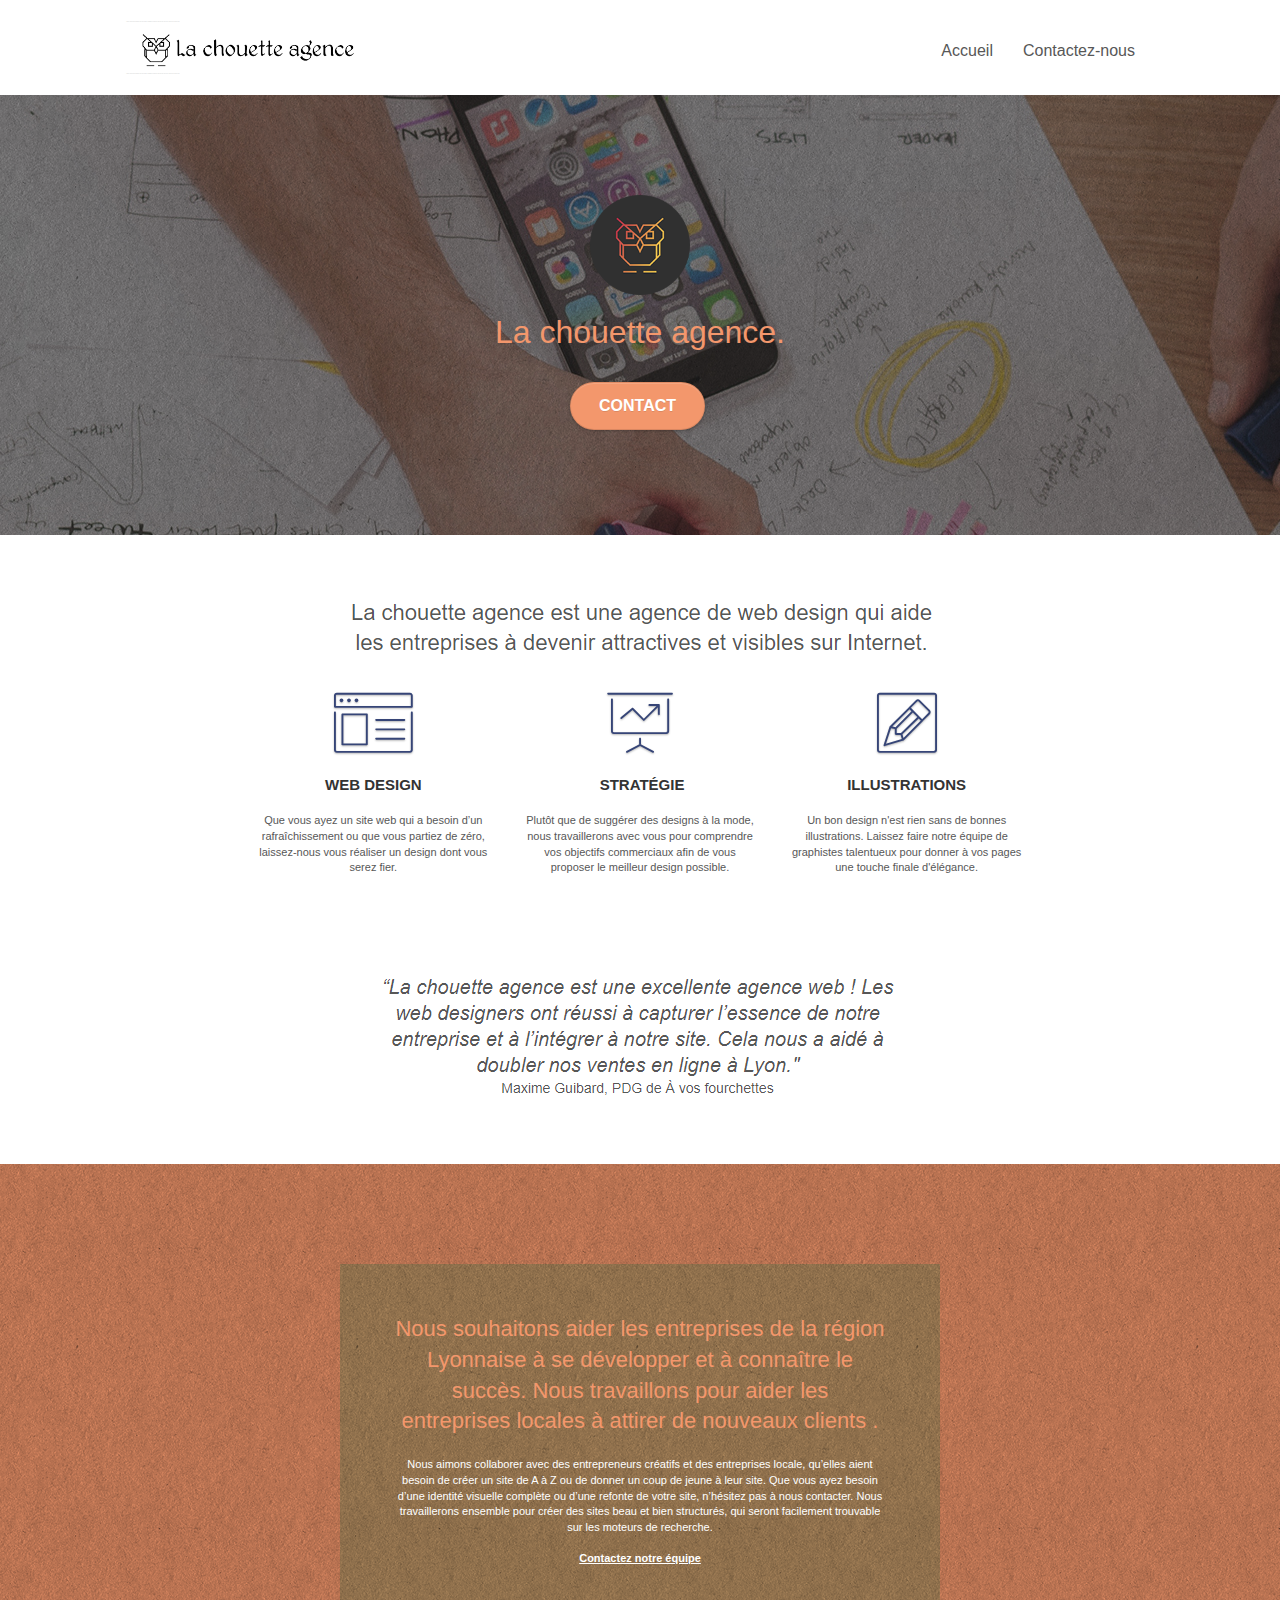
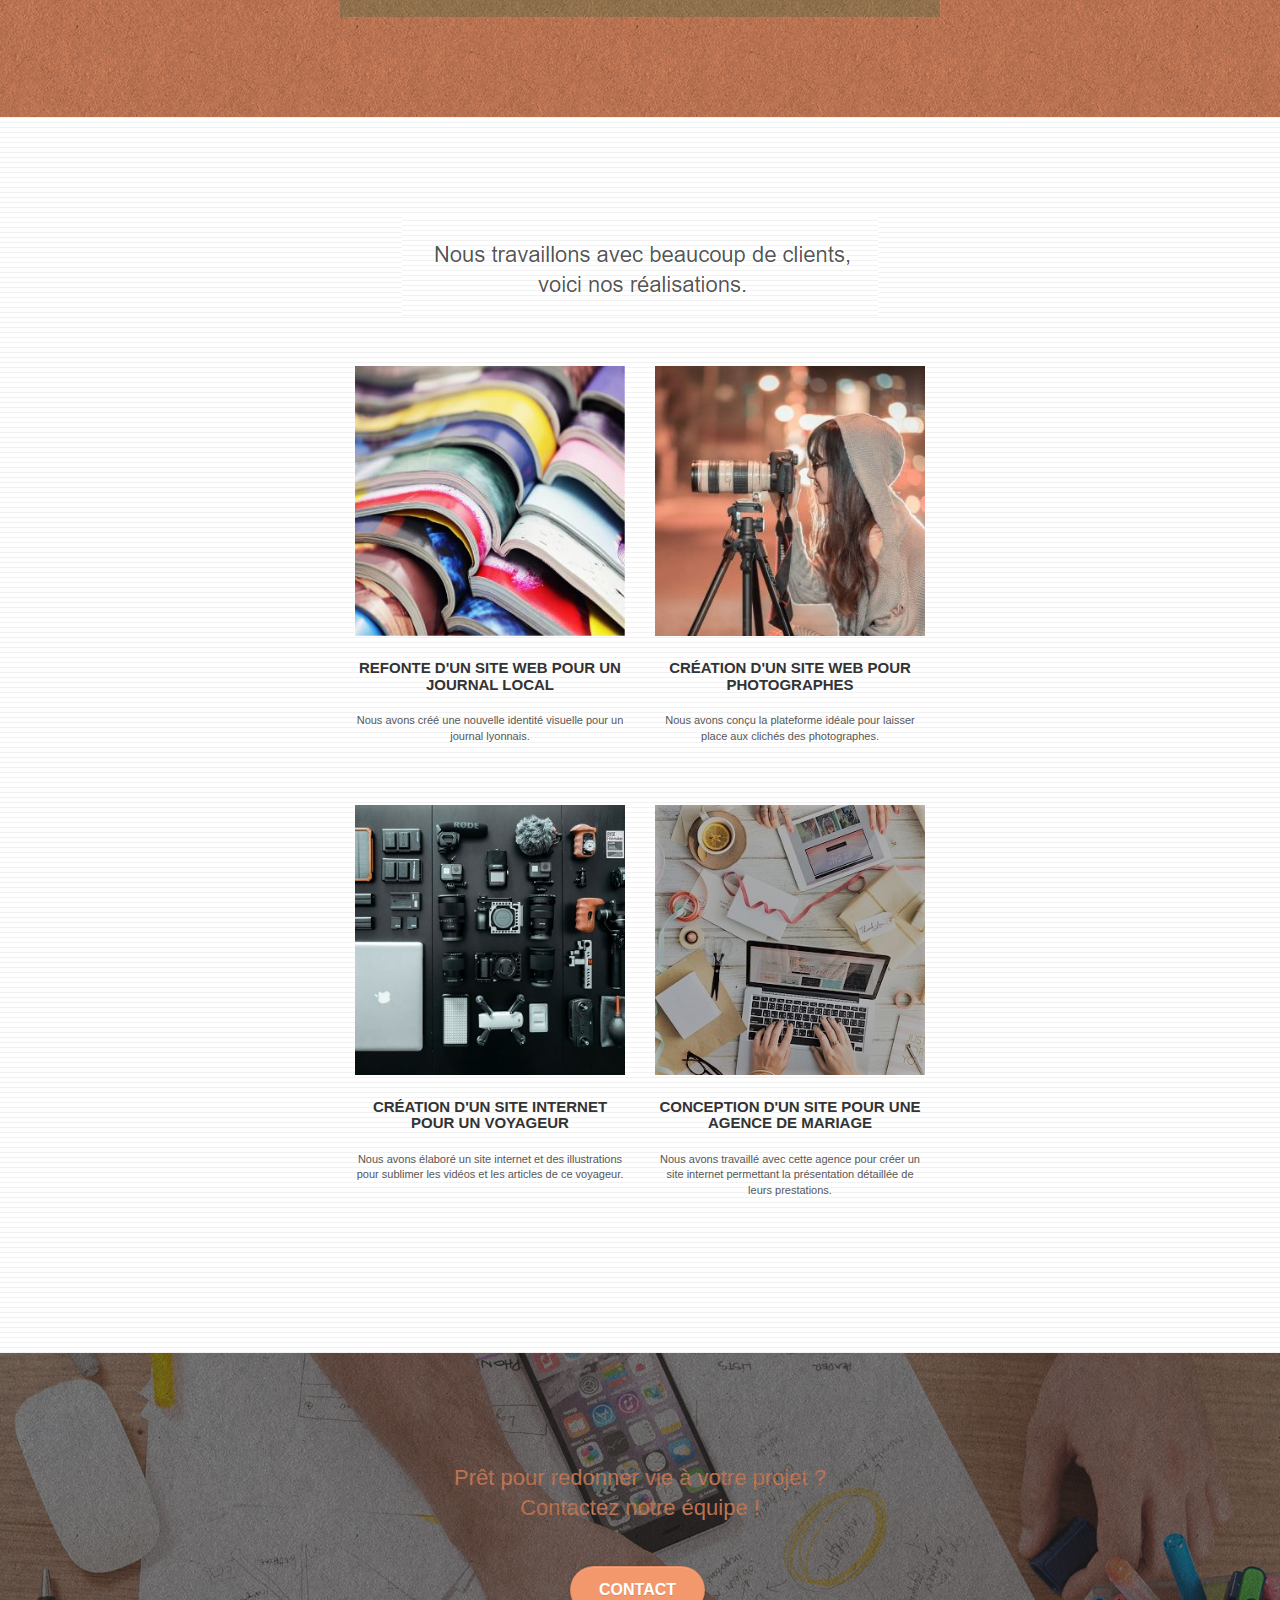
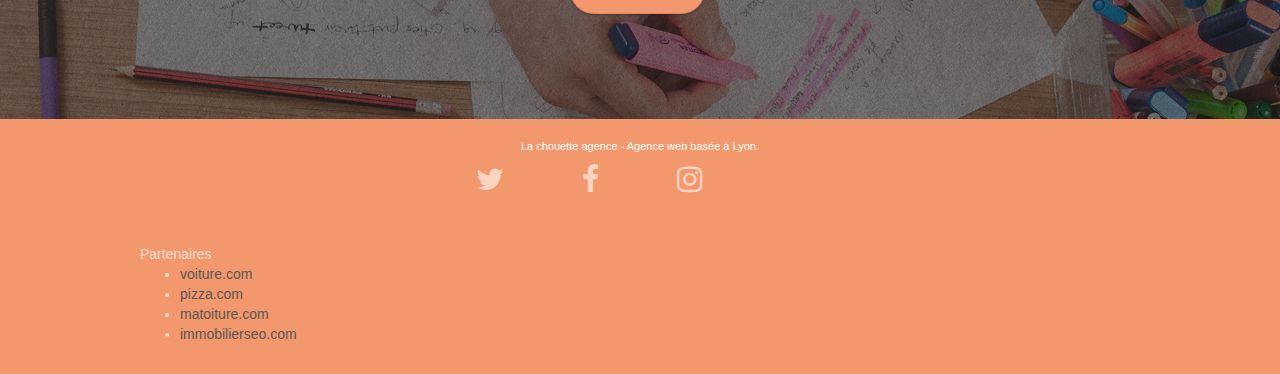
==== index.html @ c95ffe79 "changement des noms pages + nav + emplacement script" ====
<!doctype html>
<html lang="fr">
<head>
    <meta charset="utf-8">
    <meta name="keywords" content="agence web Lyon, graphiste Lyon, création site internet Lyon, graphiste freelance Lyon, agence création site internet Lyon, agence communication web Lyon, agence graphisme Lyon, motion design Lyon.">
    <meta name="description" content="La chouette agence est une agence de web design, basée sur Lyon, qui aide les entreprises à devenir attractives et visibles sur internet.">
	<meta name="viewport" content="width=device-width, initial-scale=1.0, viewport-fit=cover">
	<meta name="google-site-verification" content="Di9ErHWZ3kUS6JHj8KYMDRSy5a_WhsEo9GuprENfD40" />
	<meta name="robots" content="index, follow">
    <link rel="shortcut icon" type="image/png" href="favicon.jpg">
    
	<link rel="stylesheet" type="text/css" href="./css/bootstrap.css">
	<link rel="stylesheet" type="text/css" href="style.css">
	<link rel="stylesheet" type="text/css" href="./css/font-awesome.css">
	<link rel="stylesheet" type="text/css" href="./css/et-line.css">
	
    
	<script src="./js/jquery-2.1.0.js"></script>
	<script src="./js/bootstrap.js"></script>
	<script src="./js/blocs.js"></script>
	<script src="./js/gmaps.js"></script>

    <title>La chouette agence - de web design</title>

    
<!-- Analytics -->
 
<!-- Analytics END -->
    
</head>
<body>
<!-- Principal conteneur -->
<div class="page-container">
    
<!-- bloc-0 -->
<div class="bloc bgc-white l-bloc " id="bloc-0">
	<div class="container bloc-sm">

		<nav class="navbar row">
			<div class="navbar-header">
				<div class="keywords" style="color:#cccccc;font-size:1px;">Agence web à paris, stratégie web, web design, illustrations, design de site web, site web, web, internet, site internet, site</div>
				<a class="navbar-brand" href="index.html"><img src="img/la-chouette-agence_8d.png" alt="paris web design logo agence web meilleure agence" height="40" /></a>
				<div class="keywords" style="color:#cccccc;font-size:1px;">Agence web à paris, stratégie web, web design, illustrations, design de site web, site web, web, internet, site internet, site</div>
				<button id="nav-toggle" type="button" class="ui-navbar-toggle navbar-toggle" data-toggle="collapse" data-target=".navbar-1">
					<span class="sr-only">Toggle navigation</span><span class="icon-bar"></span><span class="icon-bar"></span><span class="icon-bar"></span>
				</button>
			</div>
			<div class="collapse navbar-collapse navbar-1 special-dropdown-nav">
				<ul class="site-navigation nav navbar-nav">
					<li>
						<a href="index.html">Accueil</a>
					</li>
					<li>
					</li>
					<li>
						<a href="contact.html">Contactez-nous</a>
					</li>
				</ul>
			</div>
		</nav>
	</div>
</div>
<!-- bloc-0 END -->

<!-- bloc-1-presentation -->
<div class="bloc bgc-dark-slate-blue bg-banniere d-bloc bg-t-edge bloc-bg-texture texture-paper b-parallax" id="bloc-1-hero">
	<div class="container bloc-lg">
		<div class="row tight-width-whitespace">
			<div class="col-sm-12">
				<img src="img/logo_c6.png" class="center-block image-resize-mode" width="100" alt="La chouette agence, agence web paris, création logo paris" />
				<h1 class="text-center hero-bloc-text tc-white ">
					La chouette agence.
				</h1>
				<div class="text-center">
					<a href="page2.html" class="btn btn-lg btn-clean btn-rd cta-hero btn-atomic-tangerine" id="cta-hero">Contact</a>
				</div>
			</div>
		</div>
	</div>
</div>
<!-- bloc-1-presentation END -->

<!-- bloc-2-services -->
<div class="bloc bgc-white l-bloc" id="bloc-2-services">
	<div class="container bloc-md">
		<div class="row">
			<div class="col-sm-12 text-center">
				<img alt="agence web, agence web paris, web design paris, stratégie web" src="img/title_f2.png" />
			</div>
		</div>
		<div class="row voffset-lg med-width-whitespace">
			<div class="col-sm-4">
				<div class="text-center">
					<span class="et-icon-browser sm-shadow icon-dark-slate-blue icons icon-lg"></span>
				</div>
				<h3 class="mg-md text-center">
					Web design
				</h3>
				<p class="text-center ">
					Que vous ayez un site web qui a besoin d&rsquo;un rafraîchissement ou que vous partiez de zéro, laissez-nous vous réaliser un design dont vous serez fier.
				</p>
			</div>
			<div class="col-sm-4">
				<div class="text-center">
					<span class="et-icon-presentation sm-shadow icon-dark-slate-blue icons icon-lg"></span>
				</div>
				<h3 class="mg-md text-center">
					&nbsp;Stratégie
				</h3>
				<p class="text-center ">
					Plutôt que de suggérer des designs à la mode, nous travaillerons avec vous pour comprendre vos objectifs commerciaux afin de vous proposer le meilleur design possible.<br>
				</p>
			</div>
			<div class="col-sm-4">
				<div class="text-center">
					<span class="et-icon-edit sm-shadow icon-dark-slate-blue icons icon-lg"></span>
				</div>
				<h3 class="mg-md text-center">
					Illustrations
				</h3>
				<p class="text-center ">
					Un bon design n'est rien sans de bonnes illustrations. Laissez faire notre équipe de graphistes talentueux pour donner à vos pages une touche finale d'élégance.
				</p>
			</div>
		</div>
		<div class="row voffset-lg voffset">
			<div class="col-xs-12 col-md-8 col-md-offset-2 text-center">
				<img alt="agence web, agence web paris, web design paris, stratégie web" src="img/citation_71ac.png" />

			</div>
		</div>
	</div>
</div>
<!-- bloc-2-services END -->

<!-- bloc-3-what-i-do -->
<div class="bloc tc-white bgc-atomic-tangerine bg-presentation d-bloc bloc-bg-texture texture-paper b-parallax" id="bloc-3-what-i-do">
	<div class="container bloc-lg">
		<div class="row tight-width-whitespace black-background">
			<div class="col-sm-12">
				<h2 class="mg-md text-center tc-white">
					Nous souhaitons aider les entreprises de la région Lyonnaise à se développer et à connaître le succès. Nous travaillons pour aider les entreprises locales à attirer de nouveaux clients .<br>
				</h2>
				<p class="text-center white">
					Nous aimons collaborer avec des entrepreneurs créatifs et des entreprises locale, qu’elles aient besoin de créer un site de A à Z ou de donner un coup de jeune à leur site. Que vous ayez besoin d’une identité visuelle complète ou d’une refonte de votre site, n’hésitez pas à nous contacter. Nous travaillerons ensemble pour créer des sites beau et bien structurés, qui seront facilement trouvable sur les moteurs de recherche. <br><br><a class="ltc-white bold-link" href="page2.html">Contactez notre équipe</a><br>
				</p>
			</div>
		</div>
	</div>
</div>
<!-- bloc-3-what-i-do END -->

<!-- bloc-4-portfolio -->
<div class="bloc bgc-white bg-lines-h2-bg bg-repeat l-bloc" id="bloc-4-portfolio">
	<div class="container bloc-lg">
		<div class="row">
			<div class="col-sm-12 text-center">
				<img alt="agence web, agence web paris, web design paris, stratégie web" src="img/title2_2b.png" />
			</div>
		</div>
		<div class="row tight-width-whitespace portfolio-row">
			<div class="col-sm-6">
				<a href="#" data-lightbox="img/1_c5.jpg" data-gallery-id="gallery-1" data-caption="Refonte d'un site web pour un journal local" data-frame="snapshot-lb"><img src="img/1_c5.jpg" alt="paris web design logo agence web meilleure agence et refonte site web journal" class="img-responsive portfolio-thumb" /></a>
				<h3 class="mg-md text-center">
					Refonte d'un site web pour un journal local
				</h3>
				<p class="text-center">
					Nous avons créé une nouvelle identité visuelle pour un journal lyonnais.
				</p>
			</div>
			<div class="col-sm-6">
				<a href="#" data-lightbox="img/2_e3.jpg" data-gallery-id="gallery-1" data-caption="Création d'un site web pour photographes" data-frame="snapshot-lb"><img src="img/2_e3.jpg" class="img-responsive portfolio-thumb" alt="paris web design logo agence web meilleure agence, Création d'un site web pour photographes" /></a>
				<h3 class="mg-md text-center">
					Création d'un site web pour photographes
				</h3>
				<p class="text-center">
					Nous avons conçu la plateforme idéale pour laisser place aux clichés des photographes.
				</p>
			</div>
		</div>
		<div class="row tight-width-whitespace portfolio-row">
			<div class="col-sm-6">
				<a href="#" data-lightbox="img/3.bmp" data-gallery-id="gallery-1" data-caption="Création d'un site internet pour un voyageur" data-frame="snapshot-lb"><img src="img/3.bmp" class="img-responsive portfolio-thumb" alt="paris web design logo agence web meilleure agence, Création d'un site web pour voyageur"/></a>
				<h3 class="mg-md text-center">
					Création d'un site internet pour un voyageur
				</h3>
				<p class="text-center">
					Nous avons élaboré un site internet et des illustrations pour sublimer les vidéos et les articles de ce voyageur.
				</p>
			</div>
			<div class="col-sm-6">
				<a href="#" data-lightbox="img/4.bmp" data-gallery-id="gallery-1" data-caption="Conception d'un site pour une agence de mariage" data-frame="snapshot-lb"><img src="img/4.bmp" class="img-responsive portfolio-thumb" alt="paris web design logo agence web meilleure agence, Création d'un site web pour agence de mariage" /></a>
				<h3 class="mg-md text-center">
					Conception d'un site pour une agence de mariage
				</h3>
				<p class="text-center">
					Nous avons travaillé avec cette agence pour créer un site internet permettant la présentation détaillée de leurs prestations.
				</p>
			</div>
		</div>
	</div>
</div>
<!-- bloc-4-portfolio END -->

<!-- bloc-5-cta -->
<div class="bloc bgc-dark-slate-blue bg-banniere d-bloc bloc-bg-texture texture-paper" id="bloc-5-cta">
	<div class="container bloc-lg">
		<div class="row">
			<h2 class="mg-md text-center tc-white">
				Prêt pour redonner vie à votre projet ?<br>Contactez notre équipe !
			</h2>
			<div class="col-sm-12 text-center">
				<a href="page2.html" class="btn btn-atomic-tangerine btn-clean btn-rd btn-lg cta-hero">Contact</a>
			</div>
		</div>
	</div>
</div>
<!-- bloc-5-cta END -->

<!-- Footer - bloc-8 -->
<div class="bloc bgc-atomic-tangerine d-bloc" id="bloc-8">
	<div class="container bloc-sm">
		<div class="row">
			<div class="col-sm-12">
				<p class="text-center white">
					La chouette agence - Agence web basée à Lyon.<br>
				</p>
				<div class="row row-no-gutters social">
					<div class="col-sm-3">
						<div class="text-center">
							<a class="social" href="index.html"><span class="fa fa-twitter icon-md"></span></a>
						</div>
					</div>
					<div class="col-sm-3">
						<div class="text-center">
							<a class="social" href="index.html"><span class="fa fa-facebook icon-md"></span></a>
						</div>
					</div>
					<div class="col-sm-3">
						<div class="text-center">
							<a class="social" href="index.html"><span class="fa fa-instagram icon-md"></span></a>
						</div>
					</div>
					<div class="keywords" style="color:#F3976C;">Agence web à paris, stratégie web, web design, illustrations, design de site web, site web, web, internet, site internet, site</div>
				</div>
				<div class="row">
					<div class="col-sm-4">
						Partenaires
							<ul>
								<li><a href="voiture.com">voiture.com</a></li>
								<li><a href="pizza.com">pizza.com</a></li>
								<li><a href="matoiture.com">matoiture.com</a></li>
								<li><a href="immobilierseo.com">immobilierseo.com</a></li>
							</ul>		
					</div>
				</div>
			</div>
		</div>
	</div>
</div>
<!-- Footer - bloc-8 END -->

</div>
<!-- Principal conteneur END -->
    
<script src="./js/jquery.touchSwipe.js"></script>
</body>
</html>
---- style.css ----
body {
    margin: 0;
    padding: 0;
    background: #FFF;
    overflow-x: hidden;
    -webkit-font-smoothing: antialiased;
    -moz-osx-font-smoothing: grayscale;
}

a,
button {
    transition: all .3s ease-in-out;
    outline: none!important;
}

a:hover {
    text-decoration: none;
    cursor: pointer;
}

#page-loading-blocs-notifaction {
    position: fixed;
    top: 0;
    bottom: 0;
    width: 100%;
    z-index: 100000;
    background: #FFFFFF url("img/pageload-spinner.gif") no-repeat center center;
}

.bloc {
    width: 100%;
    clear: both;
    background: 50% 50% no-repeat;
    padding: 0 50px;
    -webkit-background-size: cover;
    -moz-background-size: cover;
    -o-background-size: cover;
    background-size: cover;
    position: relative;
}

.bloc .container {
    padding-left: 0;
    padding-right: 0;
}

.bloc-lg {
    padding: 100px 50px;
}

.bloc-md {
    padding: 50px;
}

.bloc-sm {
    padding: 20px 50px;
}

.bg-center,
.bg-l-edge,
.bg-r-edge,
.bg-t-edge,
.bg-b-edge,
.bg-tl-edge,
.bg-bl-edge,
.bg-tr-edge,
.bg-br-edge,
.bg-repeat {
    -webkit-background-size: auto!important;
    -moz-background-size: auto!important;
    -o-background-size: auto!important;
    background-size: auto!important;
}

.bg-repeat {
    background: repeat;
}

.bg-t-edge {
    background: top no-repeat;
}

.bloc-bg-texture::before {
    content: "";
    background-size: 2px 2px;
    position: absolute;
    top: 0;
    bottom: 0;
    left: 0;
    right: 0;
}

.texture-paper::before {
    background: url("img/texture-paper.png");
    background-size: 280px 280px;
}

.b-parallax {
    background-attachment: fixed;
}

.d-bloc {
    color: rgba(255, 255, 255, .7);
}

.d-bloc button:hover {
    color: rgba(255, 255, 255, .9);
}

.d-bloc .icon-round,
.d-bloc .icon-square,
.d-bloc .icon-rounded,
.d-bloc .icon-semi-rounded-a,
.d-bloc .icon-semi-rounded-b {
    border-color: rgba(255, 255, 255, .9);
}

.d-bloc .divider-h span {
    border-color: rgba(255, 255, 255, .2);
}

.d-bloc .a-btn,
.d-bloc .navbar a,
.d-bloc .navbar-brand,
.d-bloc a .icon-sm,
.d-bloc a .icon-md,
.d-bloc a .icon-lg,
.d-bloc a .icon-xl,
.d-bloc h1 a,
.d-bloc h2 a,
.d-bloc h3 a,
.d-bloc h4 a,
.d-bloc h5 a,
.d-bloc h6 a,
.d-bloc p a {
    color: rgba(255, 255, 255, .6);
}

.d-bloc .a-btn:hover,
.d-bloc .navbar a:hover,
.d-bloc .navbar-brand:hover,
.d-bloc a:hover .icon-sm,
.d-bloc a:hover .icon-md,
.d-bloc a:hover .icon-lg,
.d-bloc a:hover .icon-xl,
.d-bloc h1 a:hover,
.d-bloc h2 a:hover,
.d-bloc h3 a:hover,
.d-bloc h4 a:hover,
.d-bloc h5 a:hover,
.d-bloc h6 a:hover,
.d-bloc p a:hover {
    color: rgba(255, 255, 255, 1);
}

.d-bloc .navbar-toggle .icon-bar {
    background: rgba(255, 255, 255, 1);
}

.d-bloc .btn-wire,
.d-bloc .btn-wire:hover {
    color: rgba(255, 255, 255, 1);
    border-color: rgba(255, 255, 255, 1);
}

.d-bloc .panel {
    color: rgba(0, 0, 0, .5);
}

.d-bloc .panel button:hover {
    color: rgba(0, 0, 0, .7);
}

.d-bloc .panel icon {
    border-color: rgba(0, 0, 0, .7);
}

.d-bloc .panel .divider-h span {
    border-color: rgba(0, 0, 0, .1);
}

.d-bloc .panel .a-btn {
    color: rgba(0, 0, 0, .6);
}

.d-bloc .panel .a-btn:hover {
    color: rgba(0, 0, 0, 1);
}

.d-bloc .panel .btn-wire,
.d-bloc .panel .btn-wire:hover {
    color: rgba(0, 0, 0, .7);
    border-color: rgba(0, 0, 0, .3);
}

.d-bloc .panel,
.l-bloc {
    color: rgba(0, 0, 0, .5);
}

.d-bloc .panel button:hover,
.l-bloc button:hover {
    color: rgba(0, 0, 0, .7);
}

.l-bloc .icon-round,
.l-bloc .icon-square,
.l-bloc .icon-rounded,
.l-bloc .icon-semi-rounded-a,
.l-bloc .icon-semi-rounded-b {
    border-color: rgba(0, 0, 0, .7);
}

.d-bloc .panel .divider-h span,
.l-bloc .divider-h span {
    border-color: rgba(0, 0, 0, .1);
}

.d-bloc .panel .a-btn,
.l-bloc .a-btn,
.l-bloc .navbar a,
.l-bloc .navbar-brand,
.l-bloc a .icon-sm,
.l-bloc a .icon-md,
.l-bloc a .icon-lg,
.l-bloc a .icon-xl,
.l-bloc h1 a,
.l-bloc h2 a,
.l-bloc h3 a,
.l-bloc h4 a,
.l-bloc h5 a,
.l-bloc h6 a,
.l-bloc p a {
    color: rgba(0, 0, 0, .6);
}

.d-bloc .panel .a-btn:hover,
.l-bloc .a-btn:hover,
.l-bloc .navbar a:hover,
.l-bloc .navbar-brand:hover,
.l-bloc a:hover .icon-sm,
.l-bloc a:hover .icon-md,
.l-bloc a:hover .icon-lg,
.l-bloc a:hover .icon-xl,
.l-bloc h1 a:hover,
.l-bloc h2 a:hover,
.l-bloc h3 a:hover,
.l-bloc h4 a:hover,
.l-bloc h5 a:hover,
.l-bloc h6 a:hover,
.l-bloc p a:hover {
    color: rgba(0, 0, 0, 1);
}

.l-bloc .navbar-toggle .icon-bar {
    color: rgba(0, 0, 0, .6);
}

.d-bloc .panel .btn-wire,
.d-bloc .panel .btn-wire:hover,
.l-bloc .btn-wire,
.l-bloc .btn-wire:hover {
    color: rgba(0, 0, 0, .7);
    border-color: rgba(0, 0, 0, .3);
}

.voffset {
    margin-top: 30px;
}

.voffset-lg {
    margin-top: 80px;
}

.row-no-gutters {
    margin-right: 0;
    margin-left: 0;
}

.row.row-no-gutters > [class^="col-"],
.row.row-no-gutters > [class*=" col-"] {
    padding-right: 0;
    padding-left: 0;
}

#bloc-1-hero h1 {
    font-size: 32px;
}

.navbar {
    margin-bottom: 0;
    z-index: 1;
}

.navbar-brand {
    height: auto;
    padding: 3px 15px;
    font-size: 25px;
    font-weight: normal;
    font-weight: 600;
    line-height: 44px;
}

.navbar-brand img {
    max-height: 200px;
    margin: 0 5px 0 0;
    display: inline;
}

.navbar-brand img[src$=svg] {
    min-width: 100px;
}

.nav-center .navbar-brand img {
    margin: 0;
}

.navbar .nav {
    padding-top: 2px;
    margin-right: -16px;
    float: right;
    z-index: 1;
}

.nav > li {
    float: left;
    margin-top: 4px;
    font-size: 16px;
}

.navbar-nav .open .dropdown-menu > li > a {
    text-align: inherit;
}

.nav > li a:hover,
.nav > li a:focus {
    background: transparent;
}

.navbar-toggle {
    margin: 10px 10px 0 0;
    border: 0px;
}

.navbar-toggle:hover {
    background: transparent!important;
}

.navbar-toggle .icon-bar {
    background-color: rgba(0, 0, 0, .5);
    width: 26px;
}

.nav-invert .navbar .nav {
    float: left;
}

.nav-invert .navbar-header,
.nav-invert .navbar-brand {
    float: right;
    position: relative;
    z-index: 2;
}

@media (min-width: 768px) {
    .site-navigation {
        position: absolute;
        top: 50%;
        right: 20px;
        transform: translate(0, -50%);
        -webkit-transform: translateY(-50%);
    }
    .nav > li .dropdown-menu a,
    .nav > li .dropdown-menu a:hover {
        color: #484848;
    }
    .nav-invert .site-navigation {
        left: 0;
        right: 0;
    }
    .nav-center {
        text-align: center;
    }
    .nav-center .navbar-header {
        width: 100%;
    }
    .nav-center .navbar-header,
    .nav-center .navbar-brand,
    .nav-center .nav > li {
        float: none;
        display: inline-block;
    }
    .nav-center .site-navigation {
        position: relative;
        width: 100%;
        right: 0;
        margin-right: 0px;
        margin-top: 20px;
    }
    .nav-center.mini-nav .navbar-toggle {
        float: none;
        margin: 10px auto 0;
    }
}

.nav > li > .dropdown a {
    background: none!important;
    display: block;
    padding: 14px 15px;
}

nav .caret {
    margin: 0 5px;
}

.dropdown-menu .dropdown-menu {
    top: -8px;
    left: 100%;
}

.dropdown-menu .dropmenu-flow-right {
    top: 100%;
    left: 0;
    margin-left: -1px;
    border-top-left-radius: 0;
    border-top-right-radius: 0;
}

.dropdown-menu .dropdown span {
    border: 4px solid black;
    border-top-color: transparent;
    border-right-color: transparent;
    border-bottom-color: transparent;
    margin: 6px -5px 0 0!important;
    float: right;
}

.mg-md {
    margin-top: 10px;
    margin-bottom: 20px;
}

.mg-lg {
    margin-top: 10px;
    margin-bottom: 40px;
}

.btn {
    margin: 0 5px 5px 0;
}

.btn.pull-right {
    margin: 0 0 5px 5px;
}

.btn-d,
.btn-d:hover,
.btn-d:focus {
    color: #FFF;
    background: rgba(0, 0, 0, .3);
}

button {
    outline: none!important;
}

.btn-rd {
    border-radius: 40px;
}

.btn-clean {
    border: 1px solid rgba(0, 0, 0, .08);
    border-bottom-color: rgba(0, 0, 0, .1);
    text-shadow: 0 1px 0 rgba(0, 0, 1, .1);
    box-shadow: 0 1px 3px rgba(0, 0, 1, .25), inset 0 1px 0 0 rgba(255, 255, 255, .15);
}

.icon-md {
    font-size: 30px!important;
}

.icon-lg {
    font-size: 60px!important;
}

.sm-shadow {
    text-shadow: 0 1px 2px rgba(0, 0, 0, .3);
}

.panel-sq,
.panel-sq .panel-heading,
.panel-sq .panel-footer {
    border-radius: 0;
}

.panel-rd {
    border-radius: 30px;
}

.panel-rd .panel-heading {
    border-radius: 29px 29px 0 0;
}

.panel-rd .panel-footer {
    border-radius: 0 0 29px 29px;
}

.form-control {
    border-color: rgba(0, 0, 0, .1);
    box-shadow: none;
}

.scrollToTop {
    width: 40px;
    height: 40px;
    position: fixed;
    bottom: 20px;
    right: 20px;
    opacity: 0;
    z-index: 500;
    transition: all .3s ease-in-out;
}

.scrollToTop span {
    margin-top: 6px;
}

.showScrollTop {
    font-size: 14px;
    opacity: 1;
}

a[data-lightbox] {
    position: relative;
    display: block;
    text-align: center;
}

a[data-lightbox]:hover::before {
    content: "+";
    font-family: "HelveticaNeue-Light", "Helvetica Neue Light", "Helvetica Neue", Helvetica, Arial;
    font-size: 32px;
    width: 50px;
    height: 50px;
    margin-left: -25px;
    border-radius: 50%;
    background: rgba(0, 0, 0, .6);
    color: #FFF;
    font-weight: 100;
    z-index: 1;
    position: absolute;
    top: 50%;
    transform: translateY(-50%);
    -webkit-transform: translateY(-50%);
}

a[data-lightbox]:hover img {
    opacity: 0.6;
    -webkit-animation-fill-mode: none;
    animation-fill-mode: none;
}

#lightbox-modal {
    display: flex;
    align-items: center;
}

#lightbox-modal .modal-dialog {
    width: 90%;
    max-width: 900px;
    margin: 0 auto 0;
}

#lightbox-modal .modal-dialog img {
    max-height: 90vh;
    margin: 0 auto;
}

.lightbox-caption {
    padding: 20px;
    color: #FFF;
    background: rgba(0, 0, 0, .5);
    position: absolute;
    left: 15px;
    right: 15px;
    bottom: 5px;
}

.close-lightbox {
    color: #FFF;
    font-size: 30px;
    position: absolute;
    top: 20px;
    right: 20px;
    z-index: 20;
    background: rgba(0, 0, 0, .5);
    border: none;
    line-height: 30px;
    padding: 0 9px 5px;
    opacity: 0.3;
}

.close-lightbox:hover,
.next-lightbox:hover,
.prev-lightbox:hover {
    opacity: 1.0;
    color: #FFF;
}

.next-lightbox,
.prev-lightbox {
    font-size: 20px;
    color: rgba(255, 255, 255, .9);
    background: rgba(0, 0, 0, .5);
    transition: all .2s ease-in-out;
    position: absolute;
    top: 45%;
    z-index: 1;
    opacity: 0.4;
}

.next-lightbox {
    padding: 6px 8px 1px 13px;
    right: 25px;
}

.prev-lightbox {
    padding: 6px 13px 1px 10px;
    left: 25px;
}

.snapshot-lb .modal-body {
    padding-bottom: 45px;
}

.snapshot-lb .lightbox-caption {
    padding: 0;
    color: rgba(0, 0, 0, .5);
    background: none;
}

h1,
h2,
h3,
h4,
h5,
h6,
p,
label,
.btn,
a {
    font-family: "helvetica";
    font-weight: 400;
    color: #575757!important;
}

.container {
    max-width: 1000px;
}

.hero-bloc-text {
    font-size: 38px;
}

.hero-bloc-text-sub {
    font-size: 36px;
}

.statement-bloc-text {
    line-height: 26px;
    font-style: italic;
    font-size: 20px;
    text-align: center;
    font-weight: lighter;
    max-width: 520px;
    margin: auto auto auto auto;
}

p {
    font-size: 11px;
}

.tight-width-whitespace {
    max-width: 600px;
    margin: auto auto auto auto;
}

.h1 {
    font-size: 20px;
    font-family: "Open Sans";
}

.cta-hero {
    margin-top: 22px;
    color: #FFFFFF!important;
    text-transform: uppercase;
    padding: 12px 28px 12px 28px;
    font-size: 16px;
    font-weight: 700;
}

.social {
    max-width: 400px;
    margin: auto auto auto auto;
}

h2 {
    font-size: 22px;
    line-height: 1.4em;
}

h3 {
    font-size: 15px;
    text-transform: uppercase;
    font-weight: 700;
    color: #333333!important;
}

.med-width-whitespace {
    max-width: 800px;
    margin: auto auto auto auto;
    box-shadow: 0px 0px 0px #000000;
}

h1 {
    color: #333333!important;
}

h4 {
    color: #333333!important;
}

.icons {
    margin-bottom: 14px;
    margin-top: 24px;
}

.white {
    color: #FFFFFF!important;
}

.portfolio-thumb {
    margin-bottom: 24px;
}

.portfolio-row {
    margin-bottom: 44px;
    margin-top: 50px;
}

.avatar {
    box-shadow: 0px 4px 9px rgba(0, 0, 0, 0.3);
}

.black-background {
    background-color: rgba(165, 147, 99, 0.7);
    padding: 40px 40px 40px 40px;
}

.bold-link {
    font-weight: 900;
    text-decoration: underline!important;
}

.bgc-white {
    background-color: #FFFFFF;
}

.bgc-dark-slate-blue {
    background-color: #364577;
}

.bgc-atomic-tangerine {
    background-color: #F3976C;
}

.tc-white {
    color: #F3976C!important;
}

.btn-atomic-tangerine {
    background: #F3976C;
    color: #FFFFFF!important;
}

.btn-atomic-tangerine:hover {
    background: #c27956!important;
    color: #FFFFFF!important;
}

.ltc-white {
    color: #FFFFFF!important;
}

.ltc-white:hover {
    color: #cccccc!important;
}

.ltc-atomic-tangerine {
    color: #F3976C!important;
}

.ltc-atomic-tangerine:hover {
    color: #c27956!important;
}

.icon-dark-slate-blue {
    color: #364577!important;
    border-color: #364577!important;
}

.bg-dots-bg {
    background-image: url("img/dots-bg.png");
}

.bg-lines-h2-bg {
    background-image: url("img/lines-h2-bg.png");
}

.bg-banniere {
    background-image: url("img/la-chouette-agence-banniere.jpg");
}

.bg-presentation {
    background-image: url("img/image-de-presentation.bmp");
}

@media (max-width: 1024px) {
    .bloc {
        padding-left: 20px;
        padding-right: 20px;
    }
    .bloc.full-width-bloc,
    .bloc-tile-2.full-width-bloc .container,
    .bloc-tile-3.full-width-bloc .container,
    .bloc-tile-4.full-width-bloc .container {
        padding-left: 0;
        padding-right: 0;
    }
}

@media (max-width: 992px) and (min-width: 768px) {
    .navbar .nav {
        max-width: 80%
    }
    .nav-center.navbar .nav {
        max-width: 100%
    }
}

@media only screen and (min-device-width: 768px) and (max-device-width: 1024px) and (orientation: landscape) {
    .b-parallax {
        background-attachment: scroll;
    }
}

@media only screen and (min-device-width: 1024px) and (max-device-width: 1366px) and (-webkit-min-device-pixel-ratio: 1.5) {
    .b-parallax {
        background-attachment: scroll;
    }
}

@media (max-width: 991px) {
    .container {
        width: 100%;
    }
    .b-parallax {
        background-attachment: scroll;
    }
    .page-container,
    #hero-bloc {
        overflow-x: hidden;
        position: relative;
    }
    .bloc {
        padding-left: constant(safe-area-inset-left);
        padding-right: constant(safe-area-inset-right);
    }
    .bloc-group,
    .bloc-group .bloc {
        display: block;
        width: 100%;
    }
    .bloc-fill-screen .fill-bloc-top-edge,
    .bloc-fill-screen .fill-bloc-bottom-edge {
        padding: 0 20px;
        padding-left: constant(safe-area-inset-left);
        padding-right: constant(safe-area-inset-right);
    }
}

@media (max-width: 767px) {
    .page-container {
        overflow-x: hidden;
        position: relative;
    }
    h1,
    h2,
    h3,
    h4,
    h5,
    h6,
    p,
    #disqus_thread {
        padding-left: 10px!important;
        padding-right: 10px!important;
    }
    .b-parallax {
        background-attachment: scroll;
    }
    .navbar .nav {
        padding-top: 0;
        border-top: 1px solid rgba(0, 0, 0, .2);
        float: none!important;
    }
    .navbar.row {
        margin-left: 0;
        margin-right: 0;
    }
    .site-navigation {
        position: inherit;
        transform: none;
        -webkit-transform: none;
        -ms-transform: none;
    }
    .nav > li {
        margin-top: 0;
        border-bottom: 1px solid rgba(0, 0, 0, .1);
        background: rgba(0, 0, 0, .05);
        text-align: left;
        padding-left: 15px;
        width: 100%;
    }
    .nav > li:hover {
        background: rgba(0, 0, 0, .08);
    }
    .dropdown .dropdown a .caret {
        float: none;
        margin: 5px 0 0 10px!important;
        border: 4px solid black;
        border-bottom-color: transparent;
        border-right-color: transparent;
        border-left-color: transparent;
    }
    #hero-bloc .navbar .nav {
        background: rgba(0, 0, 0, .8);
    }
    #hero-bloc .navbar .nav a {
        color: rgba(255, 255, 255, .6);
    }
    .hero {
        padding: 50px 0;
    }
    .hero-nav {
        left: -1px;
        right: -1px;
    }
    .navbar-collapse {
        padding: 0;
        overflow-x: hidden;
        -webkit-box-shadow: none;
        box-shadow: none;
    }
    .navbar-brand img {
        max-height: 40px;
        width: auto;
    }
    .nav-invert .navbar-header {
        float: none;
        width: 100%;
    }
    .nav-invert .navbar-toggle {
        float: left;
        margin-left: 10px;
    }
    .bloc {
        padding-left: 0;
        padding-right: 0;
    }
    .bloc-xxl,
    .bloc-xl,
    .bloc-lg {
        padding: 40px 0;
    }
    .bloc-sm,
    .bloc-md {
        padding-left: 0;
        padding-right: 0;
    }
    .bloc-tile-2 .container,
    .bloc-tile-3 .container,
    .bloc-tile-4 .container,
    .bloc-fill-screen .fill-bloc-top-edge,
    .bloc-fill-screen .fill-bloc-bottom-edge {
        padding-left: 0;
        padding-right: 0;
    }
    .a-block {
        padding: 0 10px;
    }
    .btn-dwn {
        display: none;
    }
    .voffset {
        margin-top: 5px;
    }
    .voffset-md {
        margin-top: 20px;
    }
    .voffset-lg {
        margin-top: 30px;
    }
    form {
        padding: 5px;
    }
    .close-lightbox {
        display: inline-block;
    }
    .blocsapp-device-iphone5 {
        background-size: 216px 425px;
        padding-top: 60px;
        width: 216px;
        height: 425px;
    }
    .blocsapp-device-iphone5 img {
        width: 180px;
        height: 320px;
    }
}

@media (max-width: 400px) {
    .bloc {
        padding-left: 0;
        padding-right: 0;
    }
}

@media (max-width: 767px) {
    .bloc-mob-center-text {
        text-align: center;
    }
}
---- css/et-line.css ----
@font-face {
    font-family: et-line;
    src: url(../fonts/et-line.eot);
    src: url(../fonts/et-line.eot?#iefix) format('embedded-opentype'), url(../fonts/et-line.woff) format('woff'), url(../fonts/et-line.ttf) format('truetype'), url(../fonts/et-line.svg#et-line) format('svg');
    font-weight: 400;
    font-style: normal
}

.et-icon-adjustments,
.et-icon-alarmclock,
.et-icon-anchor,
.et-icon-aperture,
.et-icon-attachment,
.et-icon-bargraph,
.et-icon-basket,
.et-icon-beaker,
.et-icon-bike,
.et-icon-book-open,
.et-icon-briefcase,
.et-icon-browser,
.et-icon-calendar,
.et-icon-camera,
.et-icon-caution,
.et-icon-chat,
.et-icon-circle-compass,
.et-icon-clipboard,
.et-icon-clock,
.et-icon-cloud,
.et-icon-compass,
.et-icon-desktop,
.et-icon-dial,
.et-icon-document,
.et-icon-documents,
.et-icon-download,
.et-icon-dribbble,
.et-icon-edit,
.et-icon-envelope,
.et-icon-expand,
.et-icon-facebook,
.et-icon-flag,
.et-icon-focus,
.et-icon-gears,
.et-icon-genius,
.et-icon-gift,
.et-icon-global,
.et-icon-globe,
.et-icon-googleplus,
.et-icon-grid,
.et-icon-happy,
.et-icon-hazardous,
.et-icon-heart,
.et-icon-hotairballoon,
.et-icon-hourglass,
.et-icon-key,
.et-icon-laptop,
.et-icon-layers,
.et-icon-lifesaver,
.et-icon-lightbulb,
.et-icon-linegraph,
.et-icon-linkedin,
.et-icon-lock,
.et-icon-magnifying-glass,
.et-icon-map,
.et-icon-map-pin,
.et-icon-megaphone,
.et-icon-mic,
.et-icon-mobile,
.et-icon-newspaper,
.et-icon-notebook,
.et-icon-paintbrush,
.et-icon-paperclip,
.et-icon-pencil,
.et-icon-phone,
.et-icon-picture,
.et-icon-pictures,
.et-icon-piechart,
.et-icon-presentation,
.et-icon-pricetags,
.et-icon-printer,
.et-icon-profile-female,
.et-icon-profile-male,
.et-icon-puzzle,
.et-icon-quote,
.et-icon-recycle,
.et-icon-refresh,
.et-icon-ribbon,
.et-icon-rss,
.et-icon-sad,
.et-icon-scissors,
.et-icon-scope,
.et-icon-search,
.et-icon-shield,
.et-icon-speedometer,
.et-icon-strategy,
.et-icon-streetsign,
.et-icon-tablet,
.et-icon-target,
.et-icon-telescope,
.et-icon-toolbox,
.et-icon-tools,
.et-icon-tools-2,
.et-icon-trophy,
.et-icon-tumblr,
.et-icon-twitter,
.et-icon-upload,
.et-icon-video,
.et-icon-wallet,
.et-icon-wine {
    font-family: et-line;
    speak: none;
    font-style: normal;
    font-weight: 400;
    font-variant: normal;
    text-transform: none;
    line-height: 1;
    -webkit-font-smoothing: antialiased;
    -moz-osx-font-smoothing: grayscale;
    display: inline-block
}

.et-icon-mobile:before {
    content: "\e000"
}

.et-icon-laptop:before {
    content: "\e001"
}

.et-icon-desktop:before {
    content: "\e002"
}

.et-icon-tablet:before {
    content: "\e003"
}

.et-icon-phone:before {
    content: "\e004"
}

.et-icon-document:before {
    content: "\e005"
}

.et-icon-documents:before {
    content: "\e006"
}

.et-icon-search:before {
    content: "\e007"
}

.et-icon-clipboard:before {
    content: "\e008"
}

.et-icon-newspaper:before {
    content: "\e009"
}

.et-icon-notebook:before {
    content: "\e00a"
}

.et-icon-book-open:before {
    content: "\e00b"
}

.et-icon-browser:before {
    content: "\e00c"
}

.et-icon-calendar:before {
    content: "\e00d"
}

.et-icon-presentation:before {
    content: "\e00e"
}

.et-icon-picture:before {
    content: "\e00f"
}

.et-icon-pictures:before {
    content: "\e010"
}

.et-icon-video:before {
    content: "\e011"
}

.et-icon-camera:before {
    content: "\e012"
}

.et-icon-printer:before {
    content: "\e013"
}

.et-icon-toolbox:before {
    content: "\e014"
}

.et-icon-briefcase:before {
    content: "\e015"
}

.et-icon-wallet:before {
    content: "\e016"
}

.et-icon-gift:before {
    content: "\e017"
}

.et-icon-bargraph:before {
    content: "\e018"
}

.et-icon-grid:before {
    content: "\e019"
}

.et-icon-expand:before {
    content: "\e01a"
}

.et-icon-focus:before {
    content: "\e01b"
}

.et-icon-edit:before {
    content: "\e01c"
}

.et-icon-adjustments:before {
    content: "\e01d"
}

.et-icon-ribbon:before {
    content: "\e01e"
}

.et-icon-hourglass:before {
    content: "\e01f"
}

.et-icon-lock:before {
    content: "\e020"
}

.et-icon-megaphone:before {
    content: "\e021"
}

.et-icon-shield:before {
    content: "\e022"
}

.et-icon-trophy:before {
    content: "\e023"
}

.et-icon-flag:before {
    content: "\e024"
}

.et-icon-map:before {
    content: "\e025"
}

.et-icon-puzzle:before {
    content: "\e026"
}

.et-icon-basket:before {
    content: "\e027"
}

.et-icon-envelope:before {
    content: "\e028"
}

.et-icon-streetsign:before {
    content: "\e029"
}

.et-icon-telescope:before {
    content: "\e02a"
}

.et-icon-gears:before {
    content: "\e02b"
}

.et-icon-key:before {
    content: "\e02c"
}

.et-icon-paperclip:before {
    content: "\e02d"
}

.et-icon-attachment:before {
    content: "\e02e"
}

.et-icon-pricetags:before {
    content: "\e02f"
}

.et-icon-lightbulb:before {
    content: "\e030"
}

.et-icon-layers:before {
    content: "\e031"
}

.et-icon-pencil:before {
    content: "\e032"
}

.et-icon-tools:before {
    content: "\e033"
}

.et-icon-tools-2:before {
    content: "\e034"
}

.et-icon-scissors:before {
    content: "\e035"
}

.et-icon-paintbrush:before {
    content: "\e036"
}

.et-icon-magnifying-glass:before {
    content: "\e037"
}

.et-icon-circle-compass:before {
    content: "\e038"
}

.et-icon-linegraph:before {
    content: "\e039"
}

.et-icon-mic:before {
    content: "\e03a"
}

.et-icon-strategy:before {
    content: "\e03b"
}

.et-icon-beaker:before {
    content: "\e03c"
}

.et-icon-caution:before {
    content: "\e03d"
}

.et-icon-recycle:before {
    content: "\e03e"
}

.et-icon-anchor:before {
    content: "\e03f"
}

.et-icon-profile-male:before {
    content: "\e040"
}

.et-icon-profile-female:before {
    content: "\e041"
}

.et-icon-bike:before {
    content: "\e042"
}

.et-icon-wine:before {
    content: "\e043"
}

.et-icon-hotairballoon:before {
    content: "\e044"
}

.et-icon-globe:before {
    content: "\e045"
}

.et-icon-genius:before {
    content: "\e046"
}

.et-icon-map-pin:before {
    content: "\e047"
}

.et-icon-dial:before {
    content: "\e048"
}

.et-icon-chat:before {
    content: "\e049"
}

.et-icon-heart:before {
    content: "\e04a"
}

.et-icon-cloud:before {
    content: "\e04b"
}

.et-icon-upload:before {
    content: "\e04c"
}

.et-icon-download:before {
    content: "\e04d"
}

.et-icon-target:before {
    content: "\e04e"
}

.et-icon-hazardous:before {
    content: "\e04f"
}

.et-icon-piechart:before {
    content: "\e050"
}

.et-icon-speedometer:before {
    content: "\e051"
}

.et-icon-global:before {
    content: "\e052"
}

.et-icon-compass:before {
    content: "\e053"
}

.et-icon-lifesaver:before {
    content: "\e054"
}

.et-icon-clock:before {
    content: "\e055"
}

.et-icon-aperture:before {
    content: "\e056"
}

.et-icon-quote:before {
    content: "\e057"
}

.et-icon-scope:before {
    content: "\e058"
}

.et-icon-alarmclock:before {
    content: "\e059"
}

.et-icon-refresh:before {
    content: "\e05a"
}

.et-icon-happy:before {
    content: "\e05b"
}

.et-icon-sad:before {
    content: "\e05c"
}

.et-icon-facebook:before {
    content: "\e05d"
}

.et-icon-twitter:before {
    content: "\e05e"
}

.et-icon-googleplus:before {
    content: "\e05f"
}

.et-icon-rss:before {
    content: "\e060"
}

.et-icon-tumblr:before {
    content: "\e061"
}

.et-icon-linkedin:before {
    content: "\e062"
}

.et-icon-dribbble:before {
    content: "\e063"
}
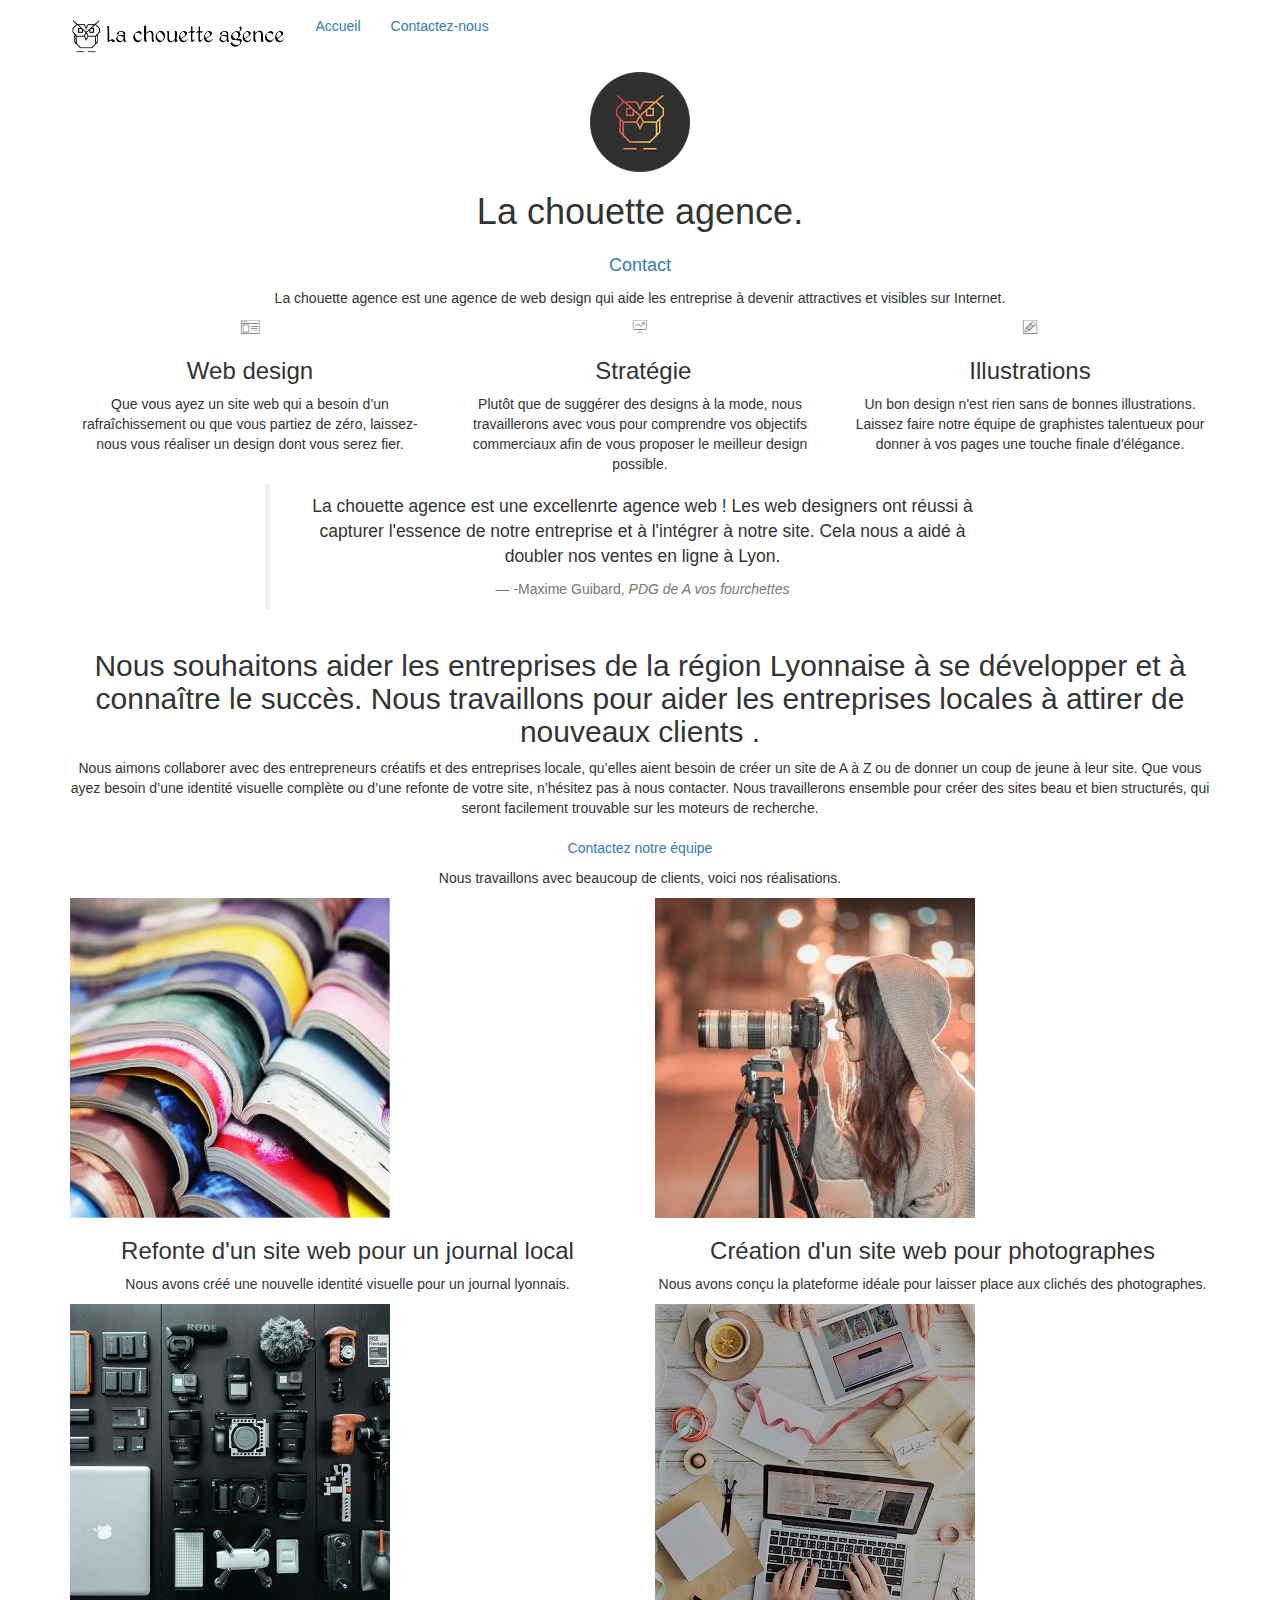
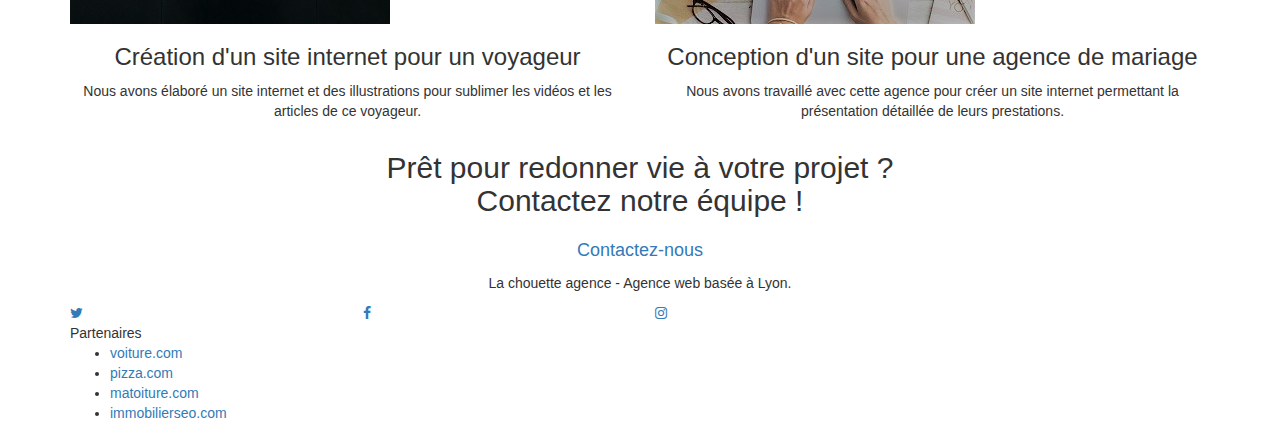
==== commit e55c3cc8: "test web.dev" ====
--- a/index.html
+++ b/index.html
@@ -10,15 +10,14 @@
     <link rel="shortcut icon" type="image/png" href="favicon.jpg">
     
 	<link rel="stylesheet" type="text/css" href="./css/bootstrap.css">
-	<link rel="stylesheet" type="text/css" href="style.css">
+	<link rel="stylesheet" media="screen and (max-width: 1024px)" type="text/css" href="style.css">
 	<link rel="stylesheet" type="text/css" href="./css/font-awesome.css">
 	<link rel="stylesheet" type="text/css" href="./css/et-line.css">
-	
-    
-	<script src="./js/jquery-2.1.0.js"></script>
-	<script src="./js/bootstrap.js"></script>
-	<script src="./js/blocs.js"></script>
-	<script src="./js/gmaps.js"></script>
+    
+	<script src="./js/jquery-2.1.0.js" async></script>
+	<script src="./js/bootstrap.js" async></script>
+	<script src="./js/blocs.js" async></script>
+	<script src="./js/gmaps.js" async></script>
 
     <title>La chouette agence - de web design</title>
 
@@ -38,9 +37,7 @@
 
 		<nav class="navbar row">
 			<div class="navbar-header">
-				<div class="keywords" style="color:#cccccc;font-size:1px;">Agence web à paris, stratégie web, web design, illustrations, design de site web, site web, web, internet, site internet, site</div>
 				<a class="navbar-brand" href="index.html"><img src="img/la-chouette-agence_8d.png" alt="paris web design logo agence web meilleure agence" height="40" /></a>
-				<div class="keywords" style="color:#cccccc;font-size:1px;">Agence web à paris, stratégie web, web design, illustrations, design de site web, site web, web, internet, site internet, site</div>
 				<button id="nav-toggle" type="button" class="ui-navbar-toggle navbar-toggle" data-toggle="collapse" data-target=".navbar-1">
 					<span class="sr-only">Toggle navigation</span><span class="icon-bar"></span><span class="icon-bar"></span><span class="icon-bar"></span>
 				</button>
@@ -85,7 +82,7 @@
 	<div class="container bloc-md">
 		<div class="row">
 			<div class="col-sm-12 text-center">
-				<img alt="agence web, agence web paris, web design paris, stratégie web" src="img/title_f2.png" />
+				<p>La chouette agence est une agence de web design qui aide les entreprise à devenir attractives et visibles sur Internet.</p>
 			</div>
 		</div>
 		<div class="row voffset-lg med-width-whitespace">
@@ -125,7 +122,10 @@
 		</div>
 		<div class="row voffset-lg voffset">
 			<div class="col-xs-12 col-md-8 col-md-offset-2 text-center">
-				<img alt="agence web, agence web paris, web design paris, stratégie web" src="img/citation_71ac.png" />
+				<blockquote>
+					<p>La chouette agence est une excellenrte agence web ! Les web designers ont réussi à capturer l'essence de notre entreprise et à l'intégrer à notre site. Cela nous a aidé à doubler nos ventes en ligne à Lyon.</p>
+					<footer>-Maxime Guibard, <cite>PDG de A vos fourchettes</cite></footer>
+				</blockquote>
 
 			</div>
 		</div>
@@ -155,12 +155,12 @@
 	<div class="container bloc-lg">
 		<div class="row">
 			<div class="col-sm-12 text-center">
-				<img alt="agence web, agence web paris, web design paris, stratégie web" src="img/title2_2b.png" />
+				<p>Nous travaillons avec beaucoup de clients, voici nos réalisations.</p>
 			</div>
 		</div>
 		<div class="row tight-width-whitespace portfolio-row">
 			<div class="col-sm-6">
-				<a href="#" data-lightbox="img/1_c5.jpg" data-gallery-id="gallery-1" data-caption="Refonte d'un site web pour un journal local" data-frame="snapshot-lb"><img src="img/1_c5.jpg" alt="paris web design logo agence web meilleure agence et refonte site web journal" class="img-responsive portfolio-thumb" /></a>
+				<a href="#" data-lightbox="img/1_c5.jpg" data-gallery-id="gallery-1" data-caption="Refonte d'un site web pour un journal local" data-frame="snapshot-lb"><img src="img/1_c5.jpg" alt="lyon web design logo agence web meilleure agence et refonte site web journal" class="img-responsive portfolio-thumb" /></a>
 				<h3 class="mg-md text-center">
 					Refonte d'un site web pour un journal local
 				</h3>
@@ -169,7 +169,7 @@
 				</p>
 			</div>
 			<div class="col-sm-6">
-				<a href="#" data-lightbox="img/2_e3.jpg" data-gallery-id="gallery-1" data-caption="Création d'un site web pour photographes" data-frame="snapshot-lb"><img src="img/2_e3.jpg" class="img-responsive portfolio-thumb" alt="paris web design logo agence web meilleure agence, Création d'un site web pour photographes" /></a>
+				<a href="#" data-lightbox="img/2_e3.jpg" data-gallery-id="gallery-1" data-caption="Création d'un site web pour photographes" data-frame="snapshot-lb"><img src="img/2_e3.jpg" class="img-responsive portfolio-thumb" alt="lyon web design logo agence web meilleure agence, Création d'un site web pour photographes" /></a>
 				<h3 class="mg-md text-center">
 					Création d'un site web pour photographes
 				</h3>
@@ -180,7 +180,7 @@
 		</div>
 		<div class="row tight-width-whitespace portfolio-row">
 			<div class="col-sm-6">
-				<a href="#" data-lightbox="img/3.bmp" data-gallery-id="gallery-1" data-caption="Création d'un site internet pour un voyageur" data-frame="snapshot-lb"><img src="img/3.bmp" class="img-responsive portfolio-thumb" alt="paris web design logo agence web meilleure agence, Création d'un site web pour voyageur"/></a>
+				<a href="#" data-lightbox="img/3.bmp" data-gallery-id="gallery-1" data-caption="Création d'un site internet pour un voyageur" data-frame="snapshot-lb"><img src="img/3.bmp" class="img-responsive portfolio-thumb" alt="lyon web design logo agence web meilleure agence, Création d'un site web pour voyageur"/></a>
 				<h3 class="mg-md text-center">
 					Création d'un site internet pour un voyageur
 				</h3>
@@ -189,7 +189,7 @@
 				</p>
 			</div>
 			<div class="col-sm-6">
-				<a href="#" data-lightbox="img/4.bmp" data-gallery-id="gallery-1" data-caption="Conception d'un site pour une agence de mariage" data-frame="snapshot-lb"><img src="img/4.bmp" class="img-responsive portfolio-thumb" alt="paris web design logo agence web meilleure agence, Création d'un site web pour agence de mariage" /></a>
+				<a href="#" data-lightbox="img/4.bmp" data-gallery-id="gallery-1" data-caption="Conception d'un site pour une agence de mariage" data-frame="snapshot-lb"><img src="img/4.bmp" class="img-responsive portfolio-thumb" alt="lyon web design logo agence web meilleure agence, Création d'un site web pour agence de mariage" /></a>
 				<h3 class="mg-md text-center">
 					Conception d'un site pour une agence de mariage
 				</h3>
@@ -210,7 +210,7 @@
 				Prêt pour redonner vie à votre projet ?<br>Contactez notre équipe !
 			</h2>
 			<div class="col-sm-12 text-center">
-				<a href="page2.html" class="btn btn-atomic-tangerine btn-clean btn-rd btn-lg cta-hero">Contact</a>
+				<a href="contact.html" class="btn btn-atomic-tangerine btn-clean btn-rd btn-lg cta-hero">Contactez-nous</a>
 			</div>
 		</div>
 	</div>
@@ -227,21 +227,14 @@
 				</p>
 				<div class="row row-no-gutters social">
 					<div class="col-sm-3">
-						<div class="text-center">
 							<a class="social" href="index.html"><span class="fa fa-twitter icon-md"></span></a>
-						</div>
 					</div>
 					<div class="col-sm-3">
-						<div class="text-center">
 							<a class="social" href="index.html"><span class="fa fa-facebook icon-md"></span></a>
-						</div>
 					</div>
 					<div class="col-sm-3">
-						<div class="text-center">
 							<a class="social" href="index.html"><span class="fa fa-instagram icon-md"></span></a>
-						</div>
-					</div>
-					<div class="keywords" style="color:#F3976C;">Agence web à paris, stratégie web, web design, illustrations, design de site web, site web, web, internet, site internet, site</div>
+					</div>
 				</div>
 				<div class="row">
 					<div class="col-sm-4">
--- a/css/et-line.css
+++ b/css/et-line.css
@@ -107,7 +107,7 @@
 .et-icon-wallet,
 .et-icon-wine {
     font-family: et-line;
-    speak: none;
+    speak-as: none;
     font-style: normal;
     font-weight: 400;
     font-variant: normal;
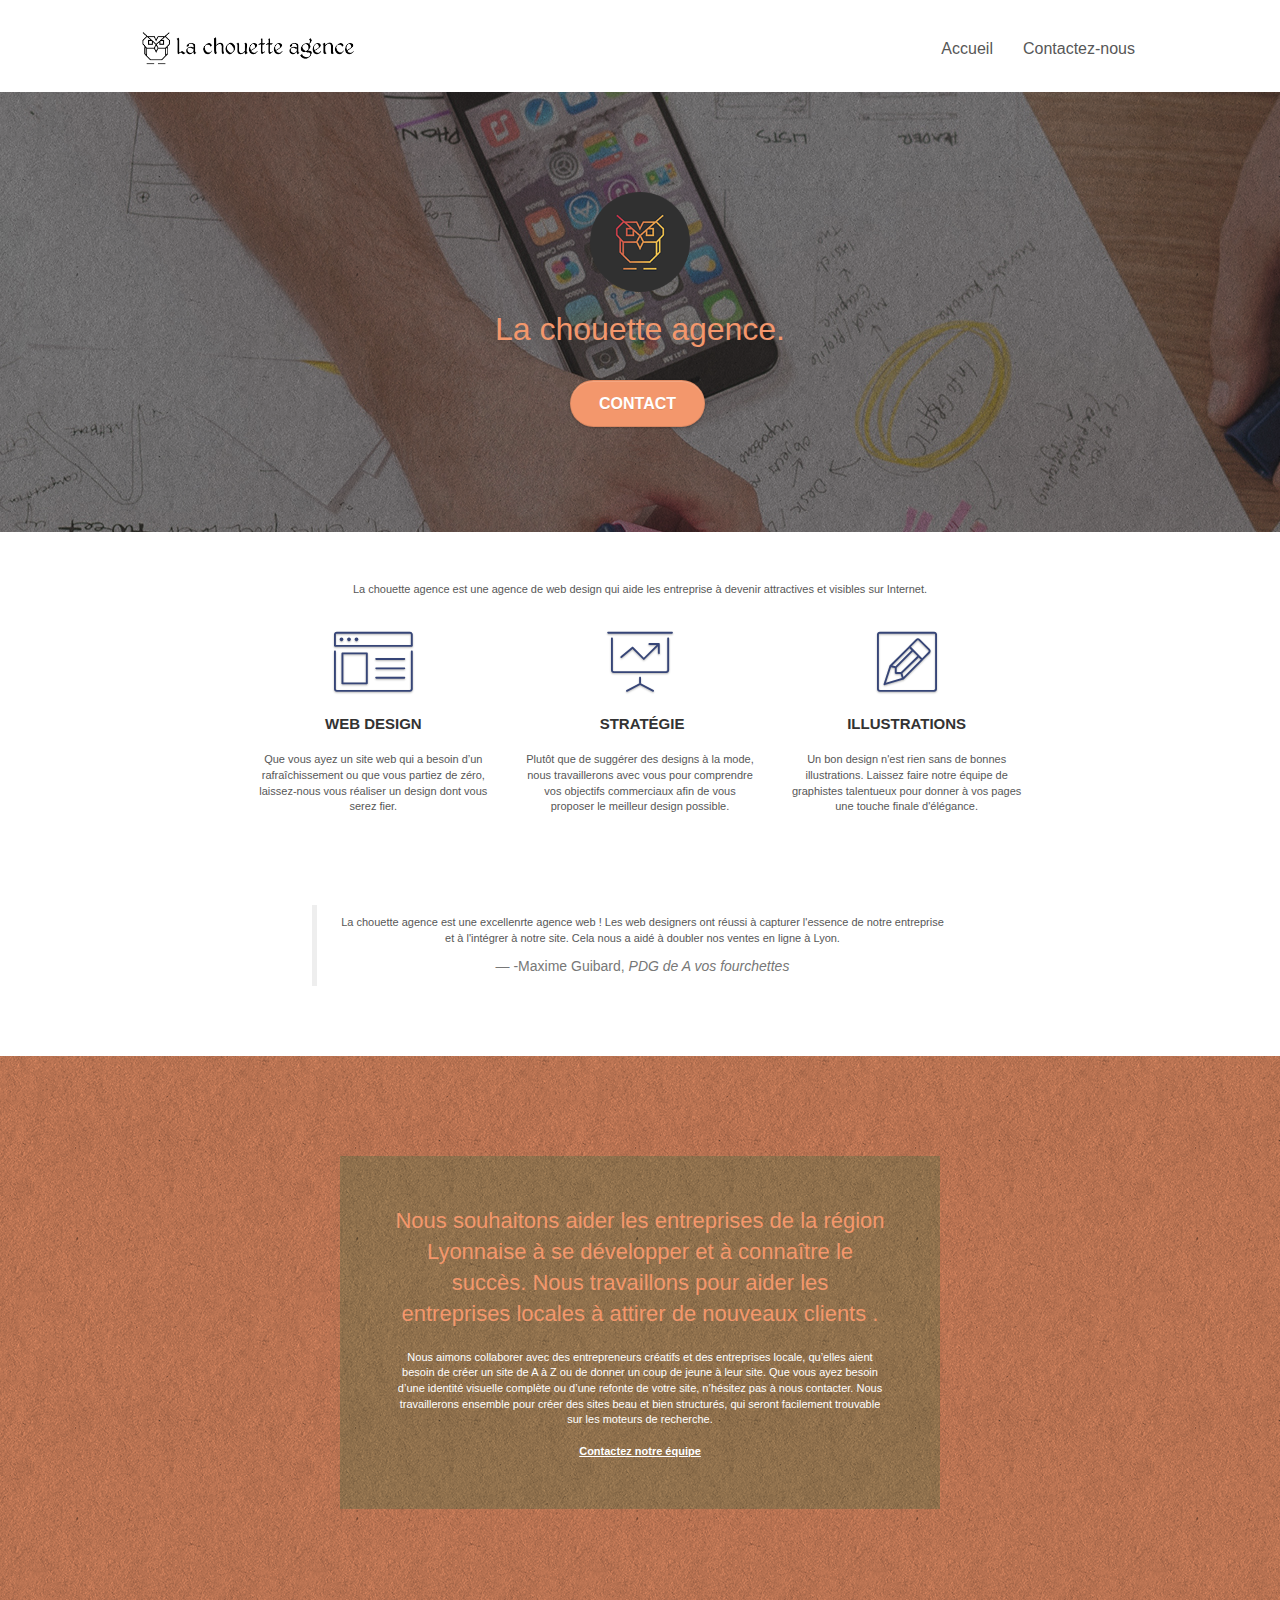
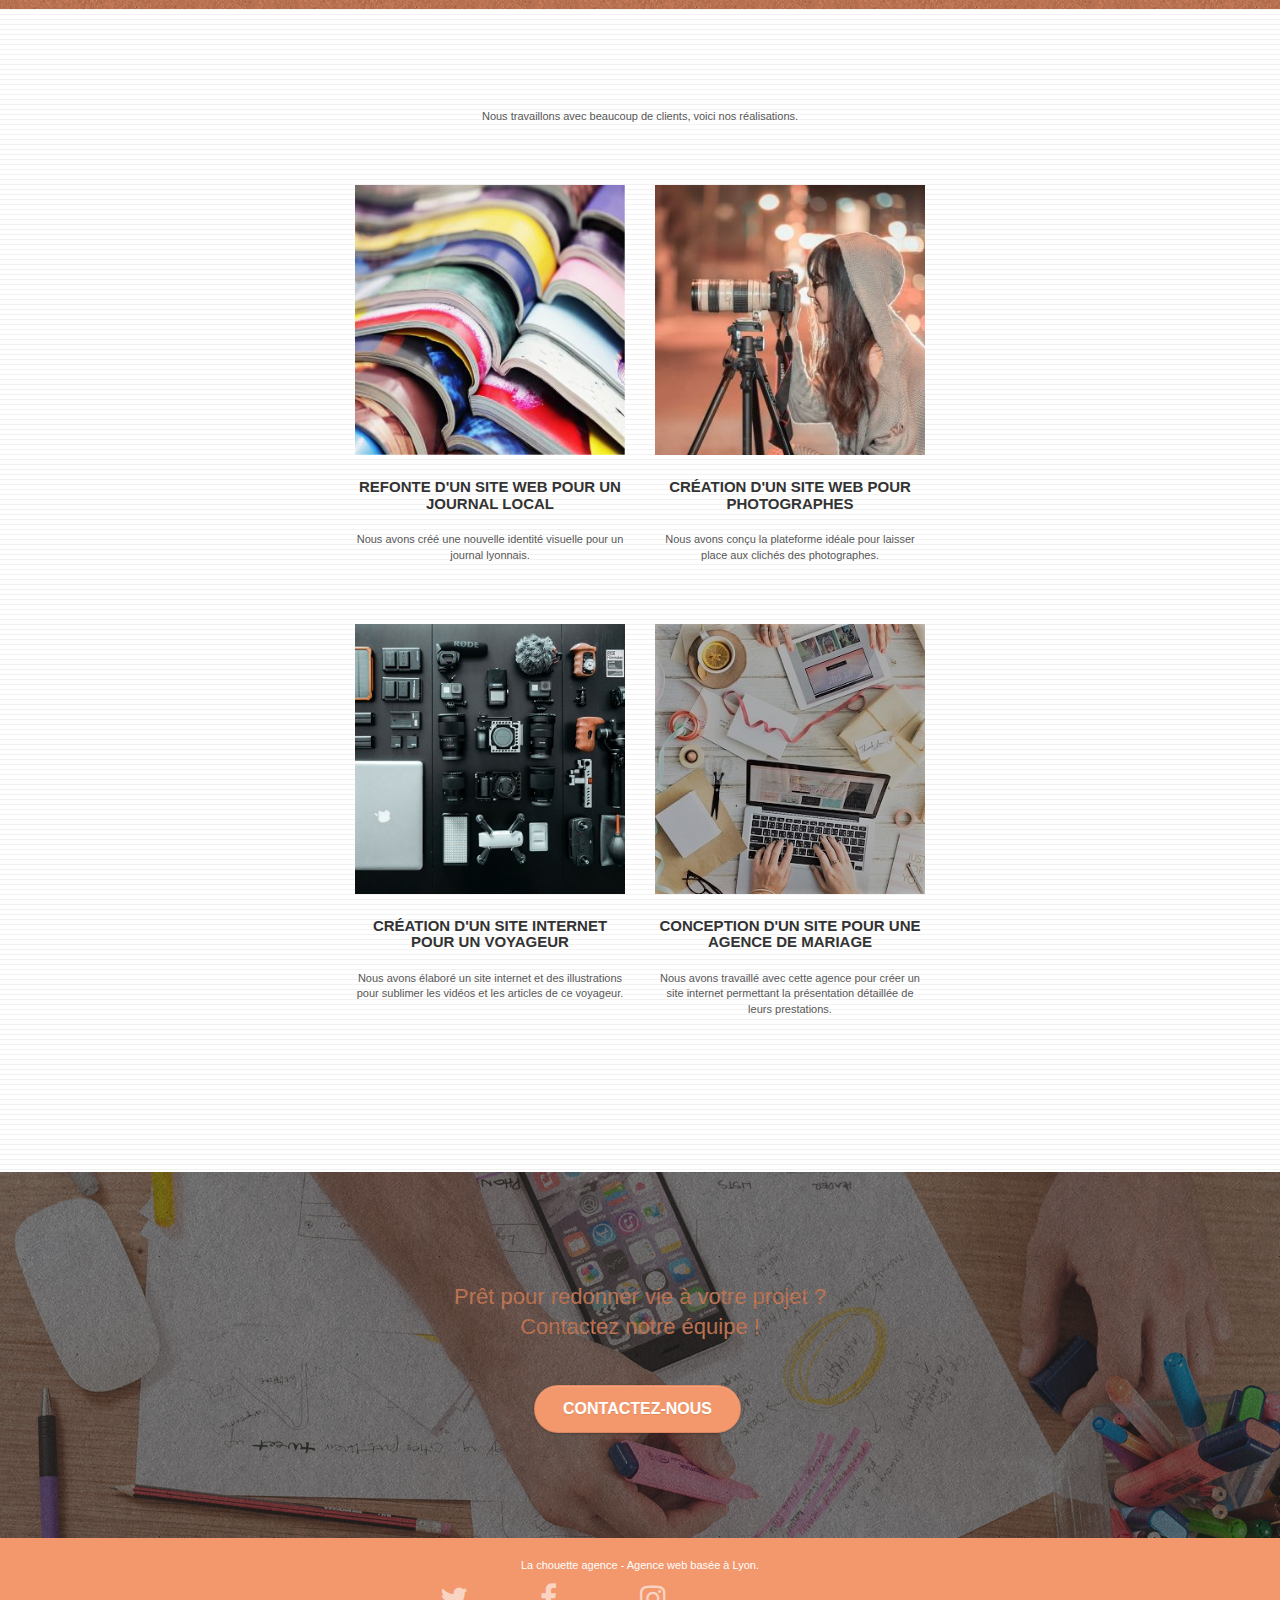
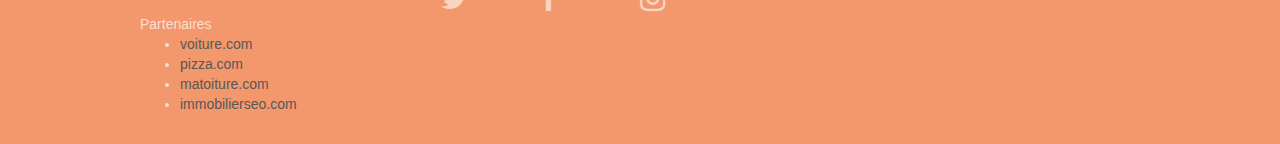
==== commit 81f14628: "test2web.dev" ====
--- a/index.html
+++ b/index.html
@@ -10,14 +10,14 @@
     <link rel="shortcut icon" type="image/png" href="favicon.jpg">
     
 	<link rel="stylesheet" type="text/css" href="./css/bootstrap.css">
-	<link rel="stylesheet" media="screen and (max-width: 1024px)" type="text/css" href="style.css">
+	<link rel="stylesheet" type="text/css" href="style.css">
 	<link rel="stylesheet" type="text/css" href="./css/font-awesome.css">
 	<link rel="stylesheet" type="text/css" href="./css/et-line.css">
     
-	<script src="./js/jquery-2.1.0.js" async></script>
-	<script src="./js/bootstrap.js" async></script>
-	<script src="./js/blocs.js" async></script>
-	<script src="./js/gmaps.js" async></script>
+	<script src="./js/jquery-2.1.0.js"></script>
+	<script src="./js/bootstrap.js"></script>
+	<script src="./js/blocs.js"></script>
+	<script src="./js/gmaps.js"></script>
 
     <title>La chouette agence - de web design</title>
 
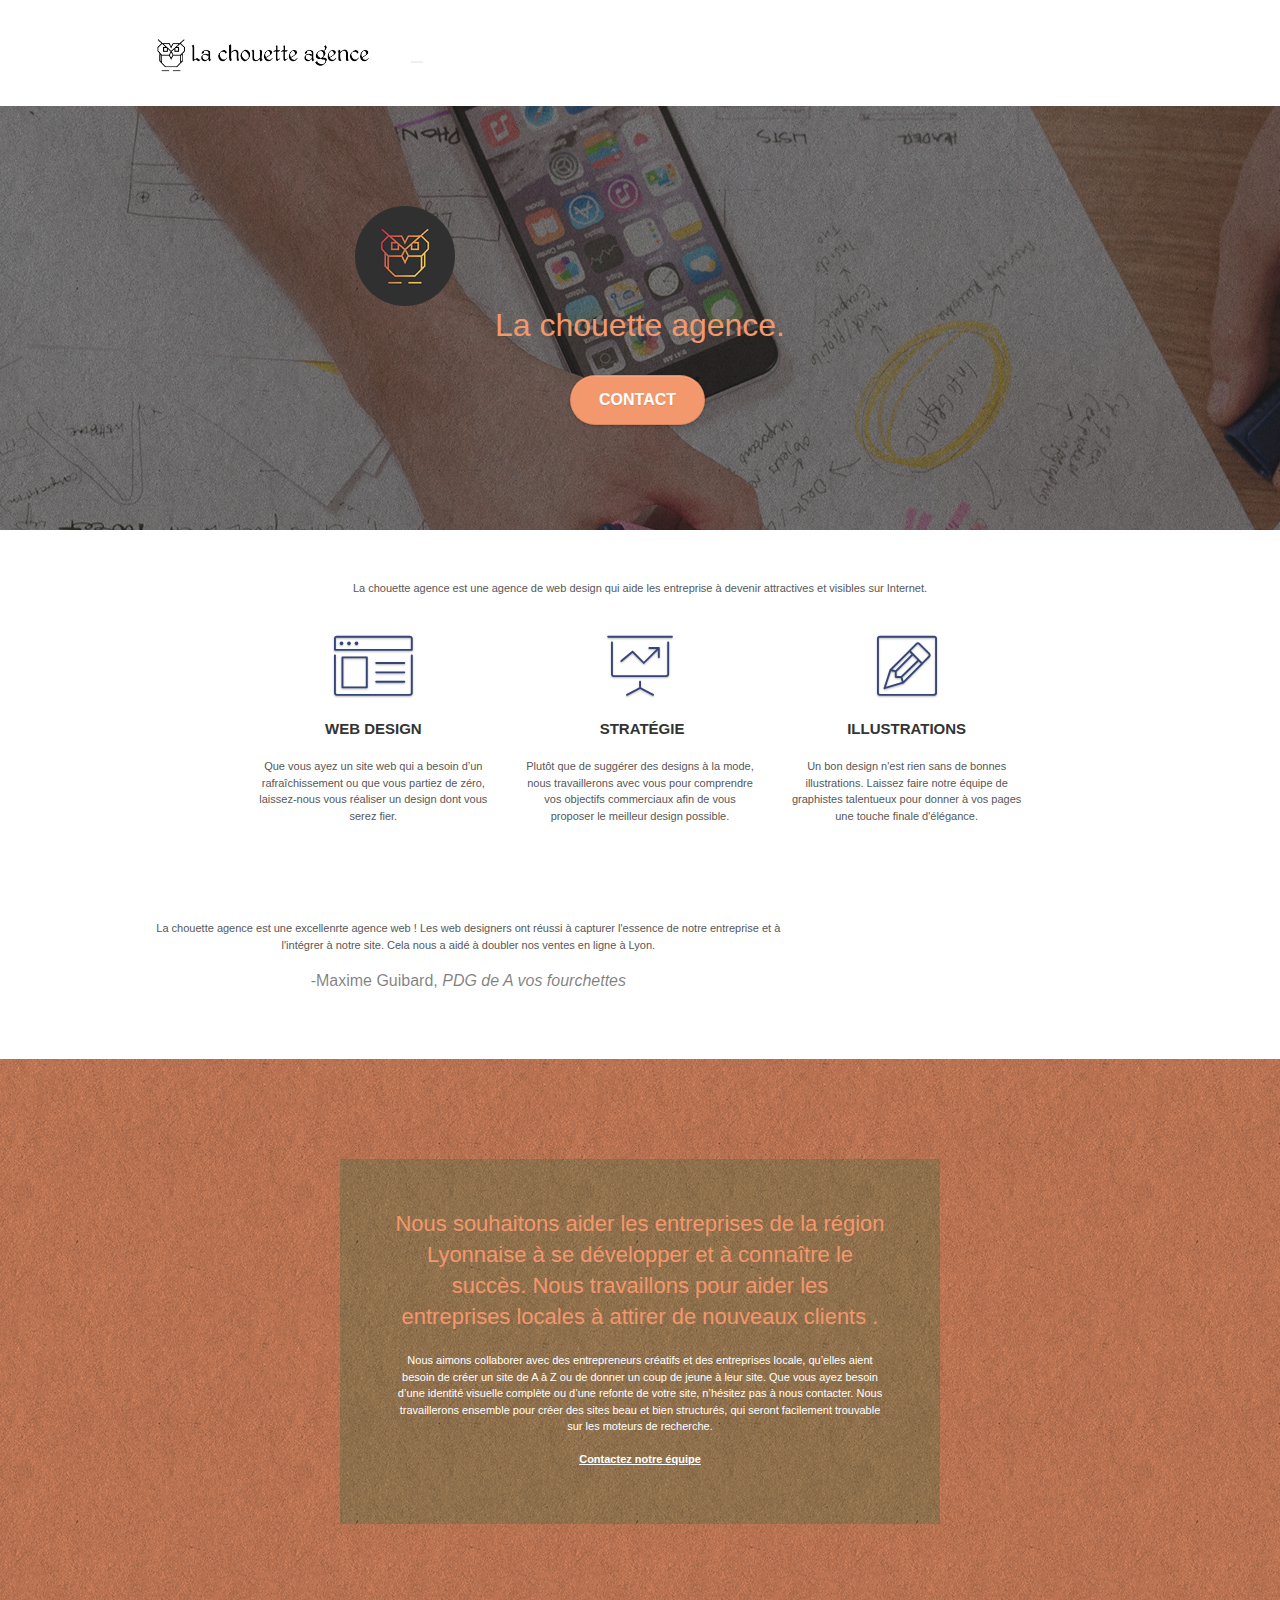
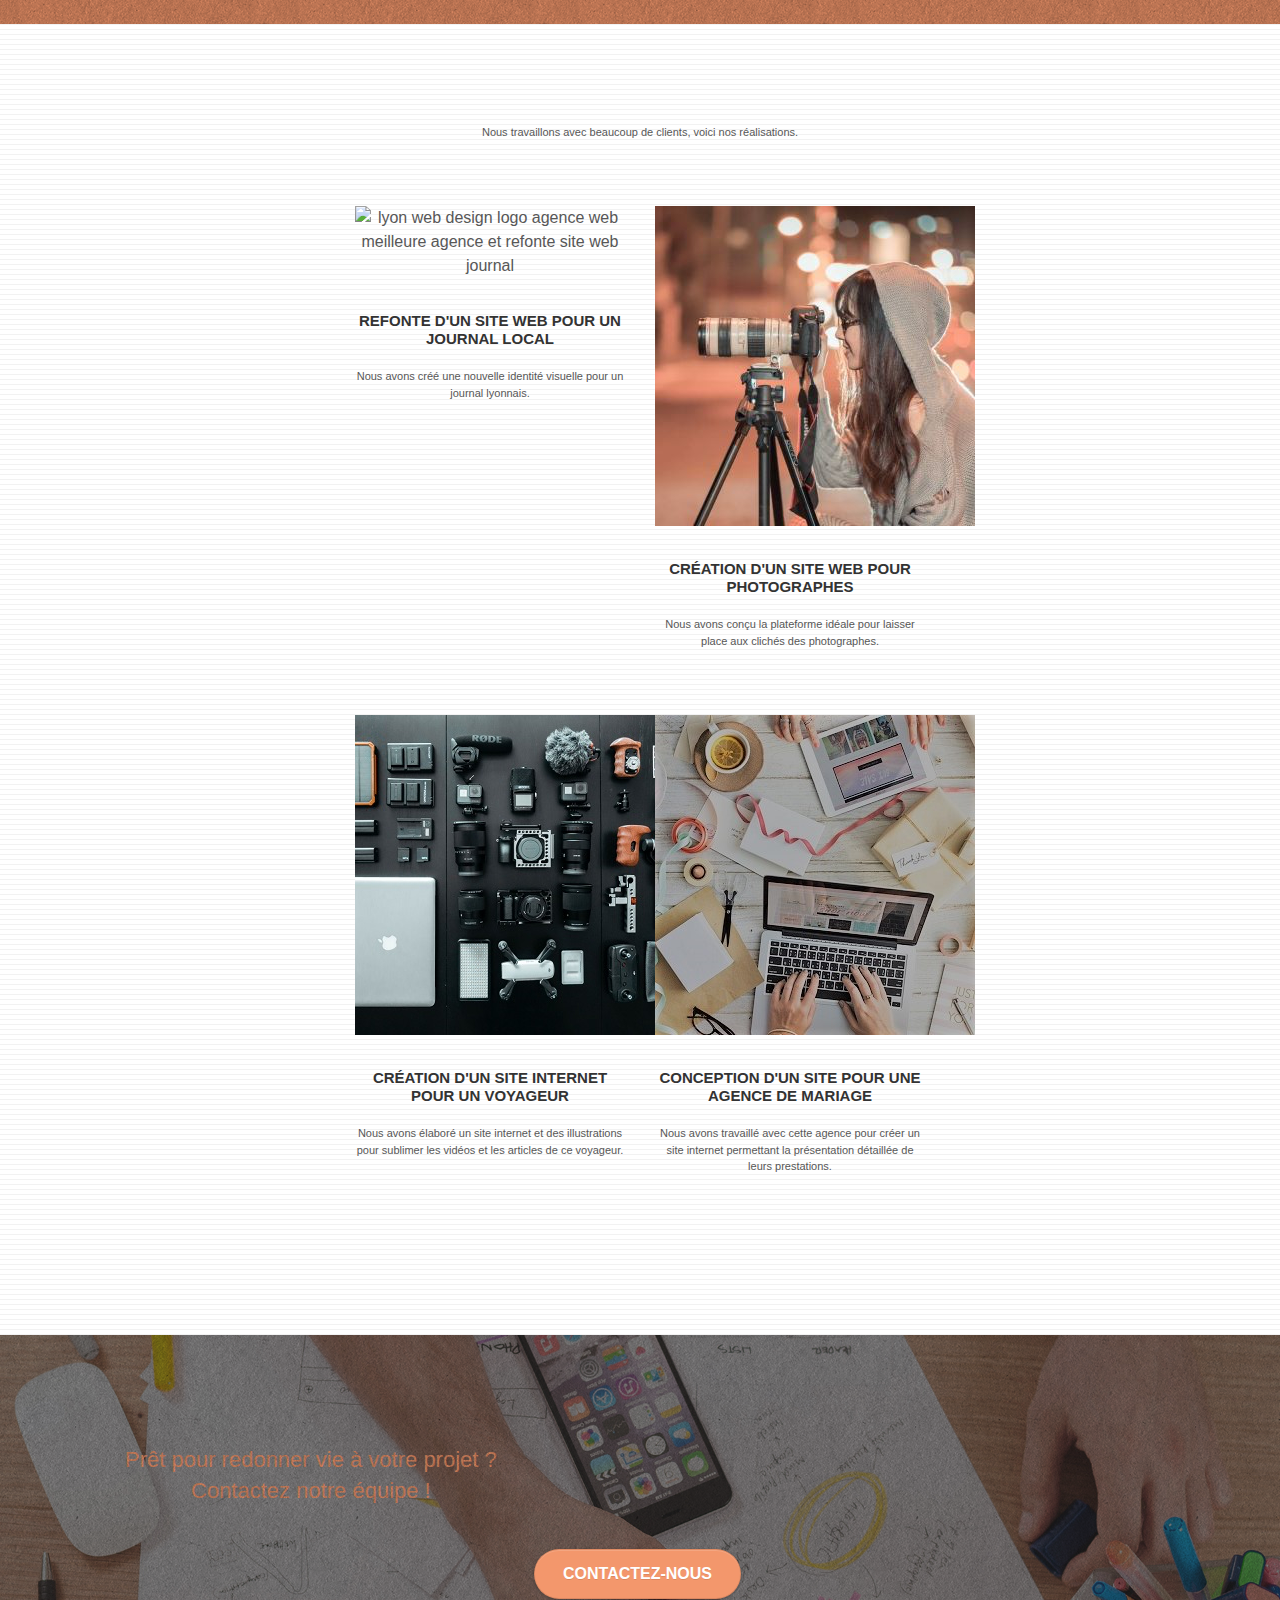
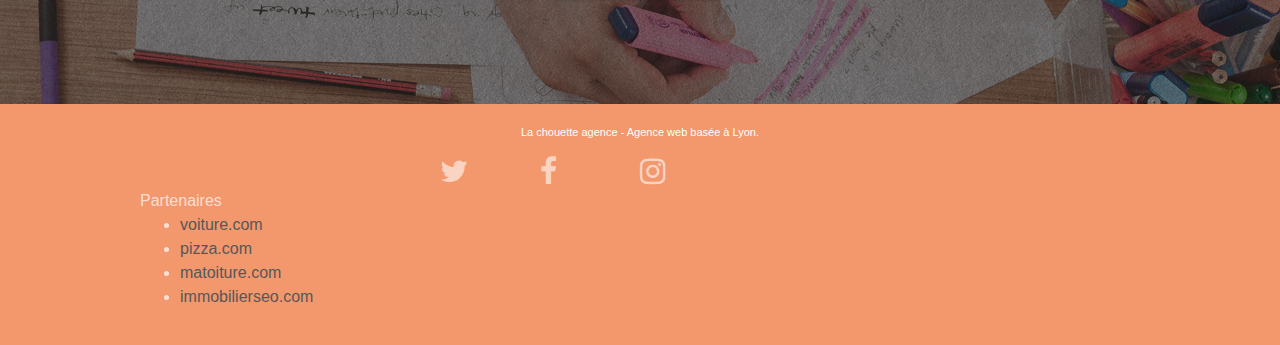
==== commit 2572687a: "test img opti" ====
--- a/index.html
+++ b/index.html
@@ -9,13 +9,13 @@
 	<meta name="robots" content="index, follow">
     <link rel="shortcut icon" type="image/png" href="favicon.jpg">
     
-	<link rel="stylesheet" type="text/css" href="./css/bootstrap.css">
+	<link rel="stylesheet" type="text/css" href="./css/bootstrap.min.css">
 	<link rel="stylesheet" type="text/css" href="style.css">
 	<link rel="stylesheet" type="text/css" href="./css/font-awesome.css">
 	<link rel="stylesheet" type="text/css" href="./css/et-line.css">
-    
-	<script src="./js/jquery-2.1.0.js"></script>
-	<script src="./js/bootstrap.js"></script>
+	
+	<script src="https://code.jquery.com/jquery-2.1.0.min.js" integrity="sha256-8oQ1OnzE2X9v4gpRVRMb1DWHoPHJilbur1LP9ykQ9H0=" crossorigin="anonymous"></script>
+	<script src="./js/bootstrap.min.js"></script>
 	<script src="./js/blocs.js"></script>
 	<script src="./js/gmaps.js"></script>
 
@@ -69,7 +69,7 @@
 					La chouette agence.
 				</h1>
 				<div class="text-center">
-					<a href="page2.html" class="btn btn-lg btn-clean btn-rd cta-hero btn-atomic-tangerine" id="cta-hero">Contact</a>
+					<a href="contact.html" class="btn btn-lg btn-clean btn-rd cta-hero btn-atomic-tangerine" id="cta-hero">Contact</a>
 				</div>
 			</div>
 		</div>
@@ -142,7 +142,7 @@
 					Nous souhaitons aider les entreprises de la région Lyonnaise à se développer et à connaître le succès. Nous travaillons pour aider les entreprises locales à attirer de nouveaux clients .<br>
 				</h2>
 				<p class="text-center white">
-					Nous aimons collaborer avec des entrepreneurs créatifs et des entreprises locale, qu’elles aient besoin de créer un site de A à Z ou de donner un coup de jeune à leur site. Que vous ayez besoin d’une identité visuelle complète ou d’une refonte de votre site, n’hésitez pas à nous contacter. Nous travaillerons ensemble pour créer des sites beau et bien structurés, qui seront facilement trouvable sur les moteurs de recherche. <br><br><a class="ltc-white bold-link" href="page2.html">Contactez notre équipe</a><br>
+					Nous aimons collaborer avec des entrepreneurs créatifs et des entreprises locale, qu’elles aient besoin de créer un site de A à Z ou de donner un coup de jeune à leur site. Que vous ayez besoin d’une identité visuelle complète ou d’une refonte de votre site, n’hésitez pas à nous contacter. Nous travaillerons ensemble pour créer des sites beau et bien structurés, qui seront facilement trouvable sur les moteurs de recherche. <br><br><a class="ltc-white bold-link" href="contact.html">Contactez notre équipe</a><br>
 				</p>
 			</div>
 		</div>
@@ -160,7 +160,7 @@
 		</div>
 		<div class="row tight-width-whitespace portfolio-row">
 			<div class="col-sm-6">
-				<a href="#" data-lightbox="img/1_c5.jpg" data-gallery-id="gallery-1" data-caption="Refonte d'un site web pour un journal local" data-frame="snapshot-lb"><img src="img/1_c5.jpg" alt="lyon web design logo agence web meilleure agence et refonte site web journal" class="img-responsive portfolio-thumb" /></a>
+				<a href="#" data-lightbox="img/journal.jpg" data-gallery-id="gallery-1" data-caption="Refonte d'un site web pour un journal local" data-frame="snapshot-lb"><img src="img/1_c5.jpg" alt="lyon web design logo agence web meilleure agence et refonte site web journal" class="img-responsive portfolio-thumb" /></a>
 				<h3 class="mg-md text-center">
 					Refonte d'un site web pour un journal local
 				</h3>
@@ -169,7 +169,7 @@
 				</p>
 			</div>
 			<div class="col-sm-6">
-				<a href="#" data-lightbox="img/2_e3.jpg" data-gallery-id="gallery-1" data-caption="Création d'un site web pour photographes" data-frame="snapshot-lb"><img src="img/2_e3.jpg" class="img-responsive portfolio-thumb" alt="lyon web design logo agence web meilleure agence, Création d'un site web pour photographes" /></a>
+				<a href="#" data-lightbox="img/photographe.jpg" data-gallery-id="gallery-1" data-caption="Création d'un site web pour photographes" data-frame="snapshot-lb"><img src="img/photographe.jpg" class="img-responsive portfolio-thumb" alt="lyon web design logo agence web meilleure agence, Création d'un site web pour photographes" /></a>
 				<h3 class="mg-md text-center">
 					Création d'un site web pour photographes
 				</h3>
@@ -180,7 +180,7 @@
 		</div>
 		<div class="row tight-width-whitespace portfolio-row">
 			<div class="col-sm-6">
-				<a href="#" data-lightbox="img/3.bmp" data-gallery-id="gallery-1" data-caption="Création d'un site internet pour un voyageur" data-frame="snapshot-lb"><img src="img/3.bmp" class="img-responsive portfolio-thumb" alt="lyon web design logo agence web meilleure agence, Création d'un site web pour voyageur"/></a>
+				<a href="#" data-lightbox="img/voyageur.jpg" data-gallery-id="gallery-1" data-caption="Création d'un site internet pour un voyageur" data-frame="snapshot-lb"><img src="img/voyageur.jpg" class="img-responsive portfolio-thumb" alt="lyon web design logo agence web meilleure agence, Création d'un site web pour voyageur"/></a>
 				<h3 class="mg-md text-center">
 					Création d'un site internet pour un voyageur
 				</h3>
@@ -189,7 +189,7 @@
 				</p>
 			</div>
 			<div class="col-sm-6">
-				<a href="#" data-lightbox="img/4.bmp" data-gallery-id="gallery-1" data-caption="Conception d'un site pour une agence de mariage" data-frame="snapshot-lb"><img src="img/4.bmp" class="img-responsive portfolio-thumb" alt="lyon web design logo agence web meilleure agence, Création d'un site web pour agence de mariage" /></a>
+				<a href="#" data-lightbox="img/agencemariage.jpg" data-gallery-id="gallery-1" data-caption="Conception d'un site pour une agence de mariage" data-frame="snapshot-lb"><img src="img/agencemariage.jpg" class="img-responsive portfolio-thumb" alt="lyon web design logo agence web meilleure agence, Création d'un site web pour agence de mariage" /></a>
 				<h3 class="mg-md text-center">
 					Conception d'un site pour une agence de mariage
 				</h3>
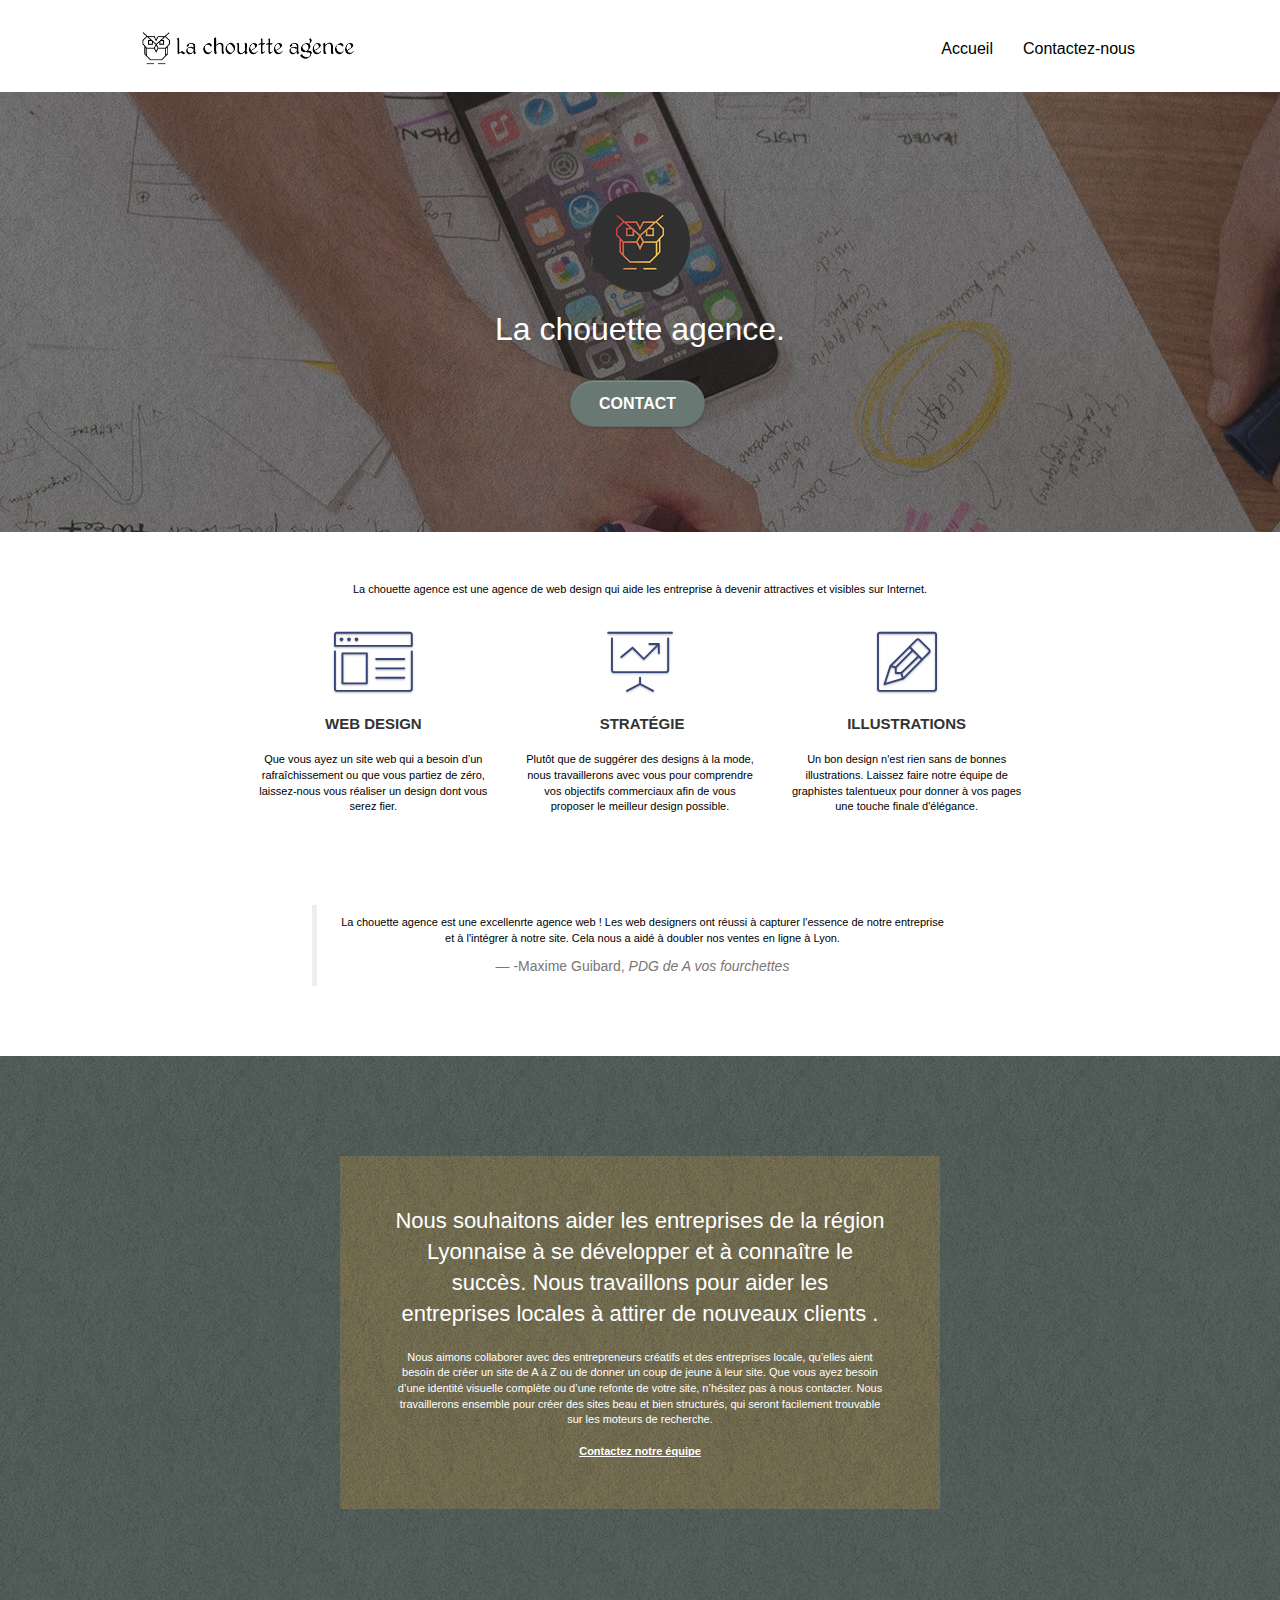
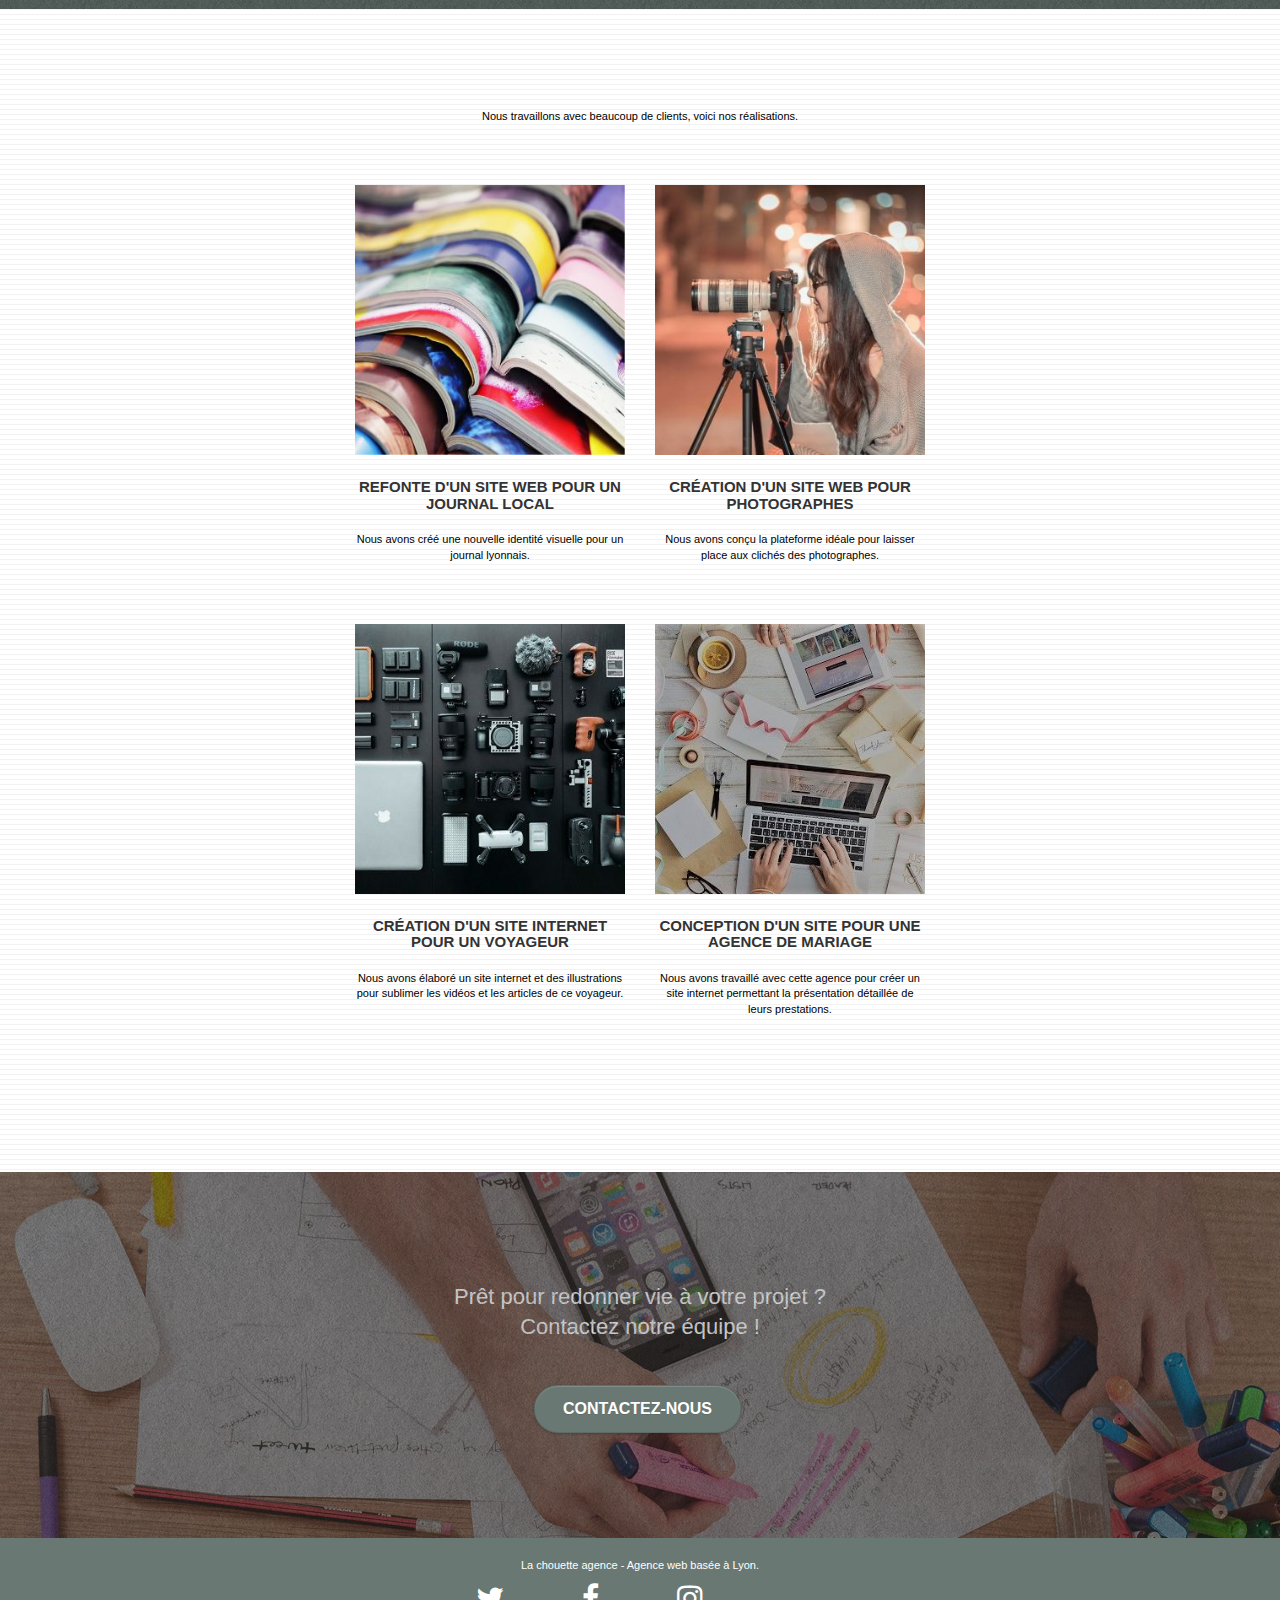
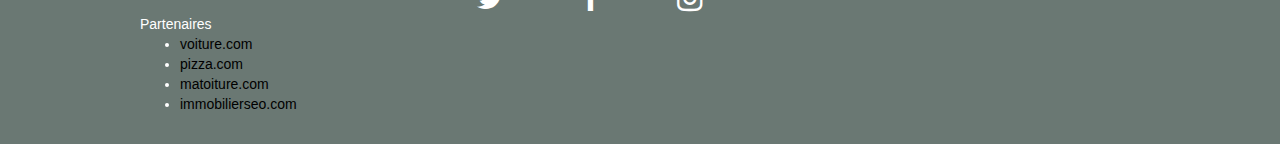
==== commit 1376ea5e: "perf 94%, accessibility 93%, seo 100%" ====
--- a/index.html
+++ b/index.html
@@ -7,17 +7,19 @@
 	<meta name="viewport" content="width=device-width, initial-scale=1.0, viewport-fit=cover">
 	<meta name="google-site-verification" content="Di9ErHWZ3kUS6JHj8KYMDRSy5a_WhsEo9GuprENfD40" />
 	<meta name="robots" content="index, follow">
-    <link rel="shortcut icon" type="image/png" href="favicon.jpg">
-    
-	<link rel="stylesheet" type="text/css" href="./css/bootstrap.min.css">
+	<link rel="shortcut icon" type="image/png" href="favicon.jpg">
+	
+    <link rel="stylesheet" type="text/css" href="./css/font-awesome.css">
+	<link rel="stylesheet" type="text/css" href="./css/bootstrap.css">
 	<link rel="stylesheet" type="text/css" href="style.css">
-	<link rel="stylesheet" type="text/css" href="./css/font-awesome.css">
+	
 	<link rel="stylesheet" type="text/css" href="./css/et-line.css">
 	
-	<script src="https://code.jquery.com/jquery-2.1.0.min.js" integrity="sha256-8oQ1OnzE2X9v4gpRVRMb1DWHoPHJilbur1LP9ykQ9H0=" crossorigin="anonymous"></script>
-	<script src="./js/bootstrap.min.js"></script>
-	<script src="./js/blocs.js"></script>
-	<script src="./js/gmaps.js"></script>
+	<script src="https://code.jquery.com/jquery-2.1.0.min.js" integrity="sha256-8oQ1OnzE2X9v4gpRVRMb1DWHoPHJilbur1LP9ykQ9H0=" crossorigin="anonymous" async></script>
+	<script src="./js/bootstrap.js" defer></script>
+	<script src="./js/blocs.js" defer></script>
+	<script src="./js/gmaps.js" defer></script>
+	<script src="./js/jquery.touchSwipe.js" defer></script>
 
     <title>La chouette agence - de web design</title>
 
@@ -160,7 +162,7 @@
 		</div>
 		<div class="row tight-width-whitespace portfolio-row">
 			<div class="col-sm-6">
-				<a href="#" data-lightbox="img/journal.jpg" data-gallery-id="gallery-1" data-caption="Refonte d'un site web pour un journal local" data-frame="snapshot-lb"><img src="img/1_c5.jpg" alt="lyon web design logo agence web meilleure agence et refonte site web journal" class="img-responsive portfolio-thumb" /></a>
+				<a href="#" data-lightbox="img/journal.jpg" data-gallery-id="gallery-1" data-caption="Refonte d'un site web pour un journal local" data-frame="snapshot-lb"><img src="img/journal.jpg" alt="lyon web design logo agence web meilleure agence et refonte site web journal" class="img-responsive portfolio-thumb" /></a>
 				<h3 class="mg-md text-center">
 					Refonte d'un site web pour un journal local
 				</h3>
@@ -227,13 +229,18 @@
 				</p>
 				<div class="row row-no-gutters social">
 					<div class="col-sm-3">
-							<a class="social" href="index.html"><span class="fa fa-twitter icon-md"></span></a>
+						<div class="text-center"><a class="social" href="index.html"><span class="fa fa-twitter icon-md"></span></a>
+					</div>
+							
 					</div>
 					<div class="col-sm-3">
-							<a class="social" href="index.html"><span class="fa fa-facebook icon-md"></span></a>
+						<div class="text-center"><a class="social" href="index.html"><span class="fa fa-facebook icon-md"></span></a>
+						</div>
 					</div>
 					<div class="col-sm-3">
+						<div class="text-center">
 							<a class="social" href="index.html"><span class="fa fa-instagram icon-md"></span></a>
+						</div>
 					</div>
 				</div>
 				<div class="row">
@@ -255,7 +262,7 @@
 
 </div>
 <!-- Principal conteneur END -->
-    
-<script src="./js/jquery.touchSwipe.js"></script>
+
+
 </body>
 </html>--- a/style.css
+++ b/style.css
@@ -100,11 +100,11 @@
 }
 
 .d-bloc {
-    color: rgba(255, 255, 255, .7);
+    color: #ffffff;
 }
 
 .d-bloc button:hover {
-    color: rgba(255, 255, 255, .9);
+    color: #ffffff;
 }
 
 .d-bloc .icon-round,
@@ -112,11 +112,11 @@
 .d-bloc .icon-rounded,
 .d-bloc .icon-semi-rounded-a,
 .d-bloc .icon-semi-rounded-b {
-    border-color: rgba(255, 255, 255, .9);
+    border-color: #ffffff;
 }
 
 .d-bloc .divider-h span {
-    border-color: rgba(255, 255, 255, .2);
+    border-color: #ffffff;
 }
 
 .d-bloc .a-btn,
@@ -133,7 +133,7 @@
 .d-bloc h5 a,
 .d-bloc h6 a,
 .d-bloc p a {
-    color: rgba(255, 255, 255, .6);
+    color: #ffffff;
 }
 
 .d-bloc .a-btn:hover,
@@ -150,21 +150,21 @@
 .d-bloc h5 a:hover,
 .d-bloc h6 a:hover,
 .d-bloc p a:hover {
-    color: rgba(255, 255, 255, 1);
+    color: #ffffff;
 }
 
 .d-bloc .navbar-toggle .icon-bar {
-    background: rgba(255, 255, 255, 1);
+    background: #ffffff;
 }
 
 .d-bloc .btn-wire,
 .d-bloc .btn-wire:hover {
-    color: rgba(255, 255, 255, 1);
-    border-color: rgba(255, 255, 255, 1);
+    color: #ffffff;
+    border-color: #ffffff;
 }
 
 .d-bloc .panel {
-    color: rgba(0, 0, 0, .5);
+    color: hsla(0, 0%, 0%, 0.502);
 }
 
 .d-bloc .panel button:hover {
@@ -347,7 +347,7 @@
 }
 
 .navbar-toggle .icon-bar {
-    background-color: rgba(0, 0, 0, .5);
+    background-color: #000000;
     width: 26px;
 }
 
@@ -651,7 +651,7 @@
 a {
     font-family: "helvetica";
     font-weight: 400;
-    color: #575757!important;
+    color: #000!important;
 }
 
 .container {
@@ -771,20 +771,20 @@
 }
 
 .bgc-atomic-tangerine {
-    background-color: #F3976C;
+    background-color: #6A7873;
 }
 
 .tc-white {
-    color: #F3976C!important;
+    color: #fff!important;
 }
 
 .btn-atomic-tangerine {
-    background: #F3976C;
+    background: #6A7873;
     color: #FFFFFF!important;
 }
 
 .btn-atomic-tangerine:hover {
-    background: #c27956!important;
+    background: #A85C39!important;
     color: #FFFFFF!important;
 }
 
@@ -797,11 +797,11 @@
 }
 
 .ltc-atomic-tangerine {
-    color: #F3976C!important;
+    color: #6A7873!important;
 }
 
 .ltc-atomic-tangerine:hover {
-    color: #c27956!important;
+    color: #A85C39!important;
 }
 
 .icon-dark-slate-blue {
@@ -822,7 +822,7 @@
 }
 
 .bg-presentation {
-    background-image: url("img/image-de-presentation.bmp");
+    background-image: url("img/image-de-presentation.jpg");
 }
 
 @media (max-width: 1024px) {
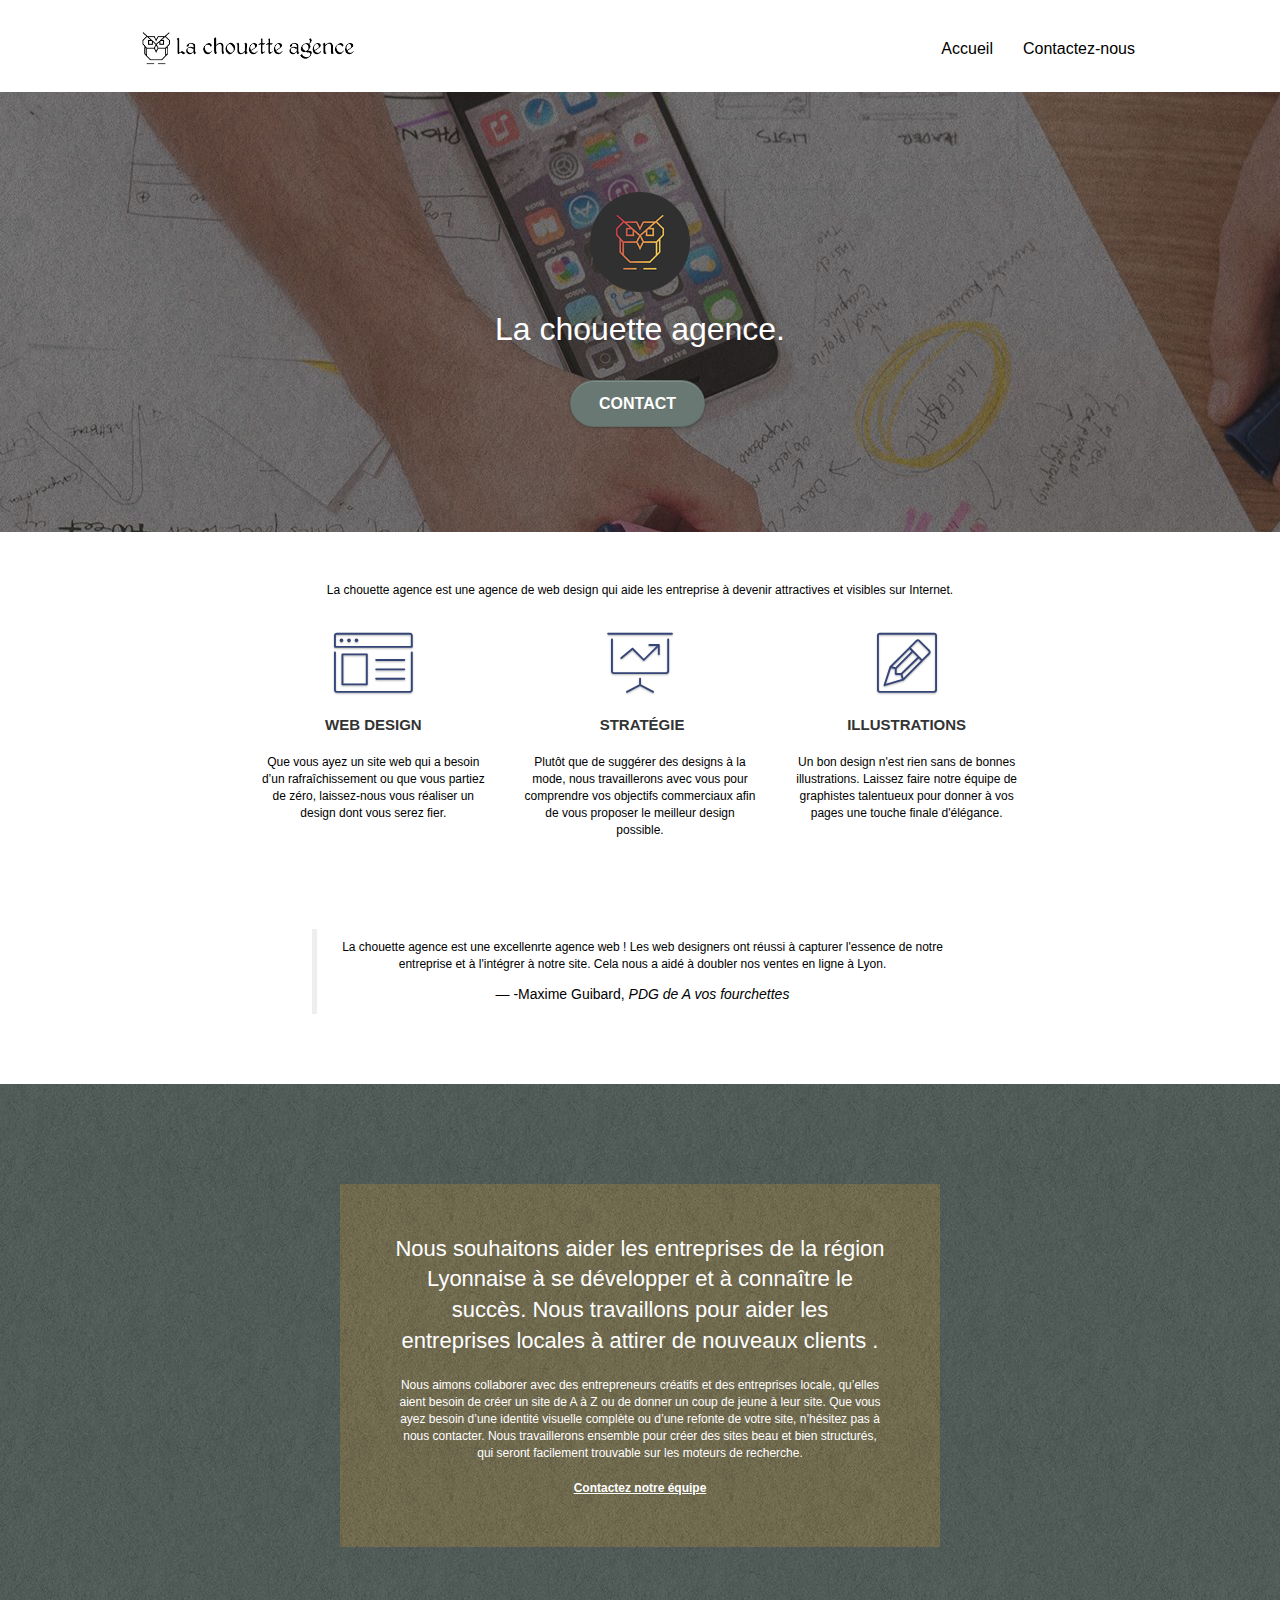
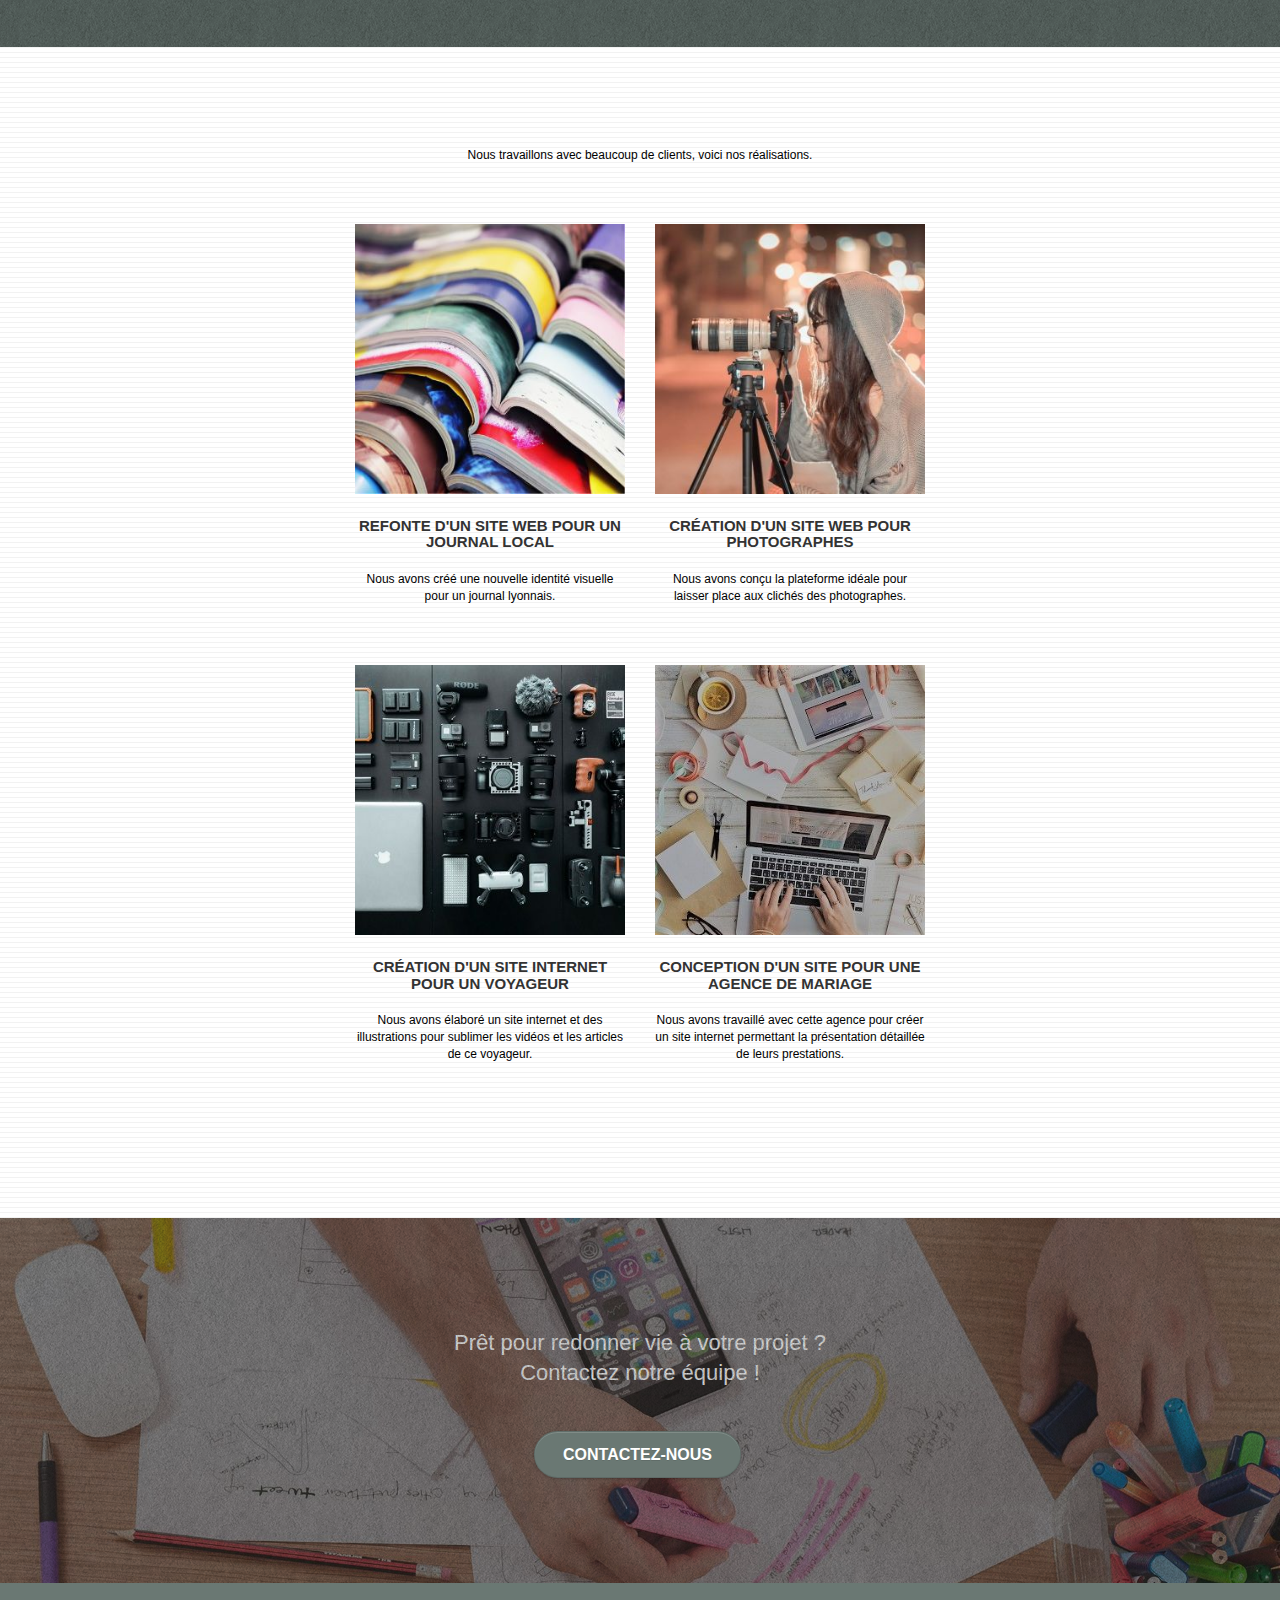
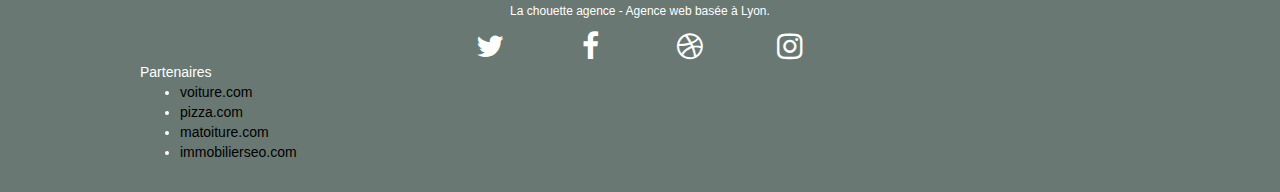
==== commit 3f298ddb: "100% seo, accessibility" ====
--- a/index.html
+++ b/index.html
@@ -8,18 +8,17 @@
 	<meta name="google-site-verification" content="Di9ErHWZ3kUS6JHj8KYMDRSy5a_WhsEo9GuprENfD40" />
 	<meta name="robots" content="index, follow">
 	<link rel="shortcut icon" type="image/png" href="favicon.jpg">
-	
-    <link rel="stylesheet" type="text/css" href="./css/font-awesome.css">
+
 	<link rel="stylesheet" type="text/css" href="./css/bootstrap.css">
 	<link rel="stylesheet" type="text/css" href="style.css">
-	
+	<link rel="stylesheet" type="text/css" href="./css/font-awesome.css">
 	<link rel="stylesheet" type="text/css" href="./css/et-line.css">
 	
 	<script src="https://code.jquery.com/jquery-2.1.0.min.js" integrity="sha256-8oQ1OnzE2X9v4gpRVRMb1DWHoPHJilbur1LP9ykQ9H0=" crossorigin="anonymous" async></script>
 	<script src="./js/bootstrap.js" defer></script>
 	<script src="./js/blocs.js" defer></script>
+	<script src="./js/jquery.touchSwipe.js" defer></script>
 	<script src="./js/gmaps.js" defer></script>
-	<script src="./js/jquery.touchSwipe.js" defer></script>
 
     <title>La chouette agence - de web design</title>
 
@@ -229,17 +228,23 @@
 				</p>
 				<div class="row row-no-gutters social">
 					<div class="col-sm-3">
-						<div class="text-center"><a class="social" href="index.html"><span class="fa fa-twitter icon-md"></span></a>
-					</div>
-							
-					</div>
-					<div class="col-sm-3">
-						<div class="text-center"><a class="social" href="index.html"><span class="fa fa-facebook icon-md"></span></a>
-						</div>
-					</div>
-					<div class="col-sm-3">
-						<div class="text-center">
-							<a class="social" href="index.html"><span class="fa fa-instagram icon-md"></span></a>
+						<div class="text-center">
+							<a class="social" href="https://www.twitter.com" target="blank" title="Lien vers Twitter"><span class="fa fa-twitter icon-md"></span></a>
+						</div>
+					</div>
+					<div class="col-sm-3">
+						<div class="text-center">
+							<a class="social" href="https://www.facebook.com" target="blank" title="Lien vers facebook"><span class="fa fa-facebook icon-md"></span></a>
+						</div>
+					</div>
+					<div class="col-sm-3">
+						<div class="text-center">
+							<a class="social" href="https://dribbble.com" target="blank" title="Lien vers Dribbble"><span class="fa fa-dribbble icon-md"></span></a>
+						</div>
+					</div>
+					<div class="col-sm-3">
+						<div class="text-center">
+							<a class="social" href="https://www.instagram.com" target="blank" title="Lien vers instagram"><span class="fa fa-instagram icon-md"></span></a>
 						</div>
 					</div>
 				</div>
--- a/style.css
+++ b/style.css
@@ -677,7 +677,7 @@
 }
 
 p {
-    font-size: 11px;
+    font-size: 12px;
 }
 
 .tight-width-whitespace {
